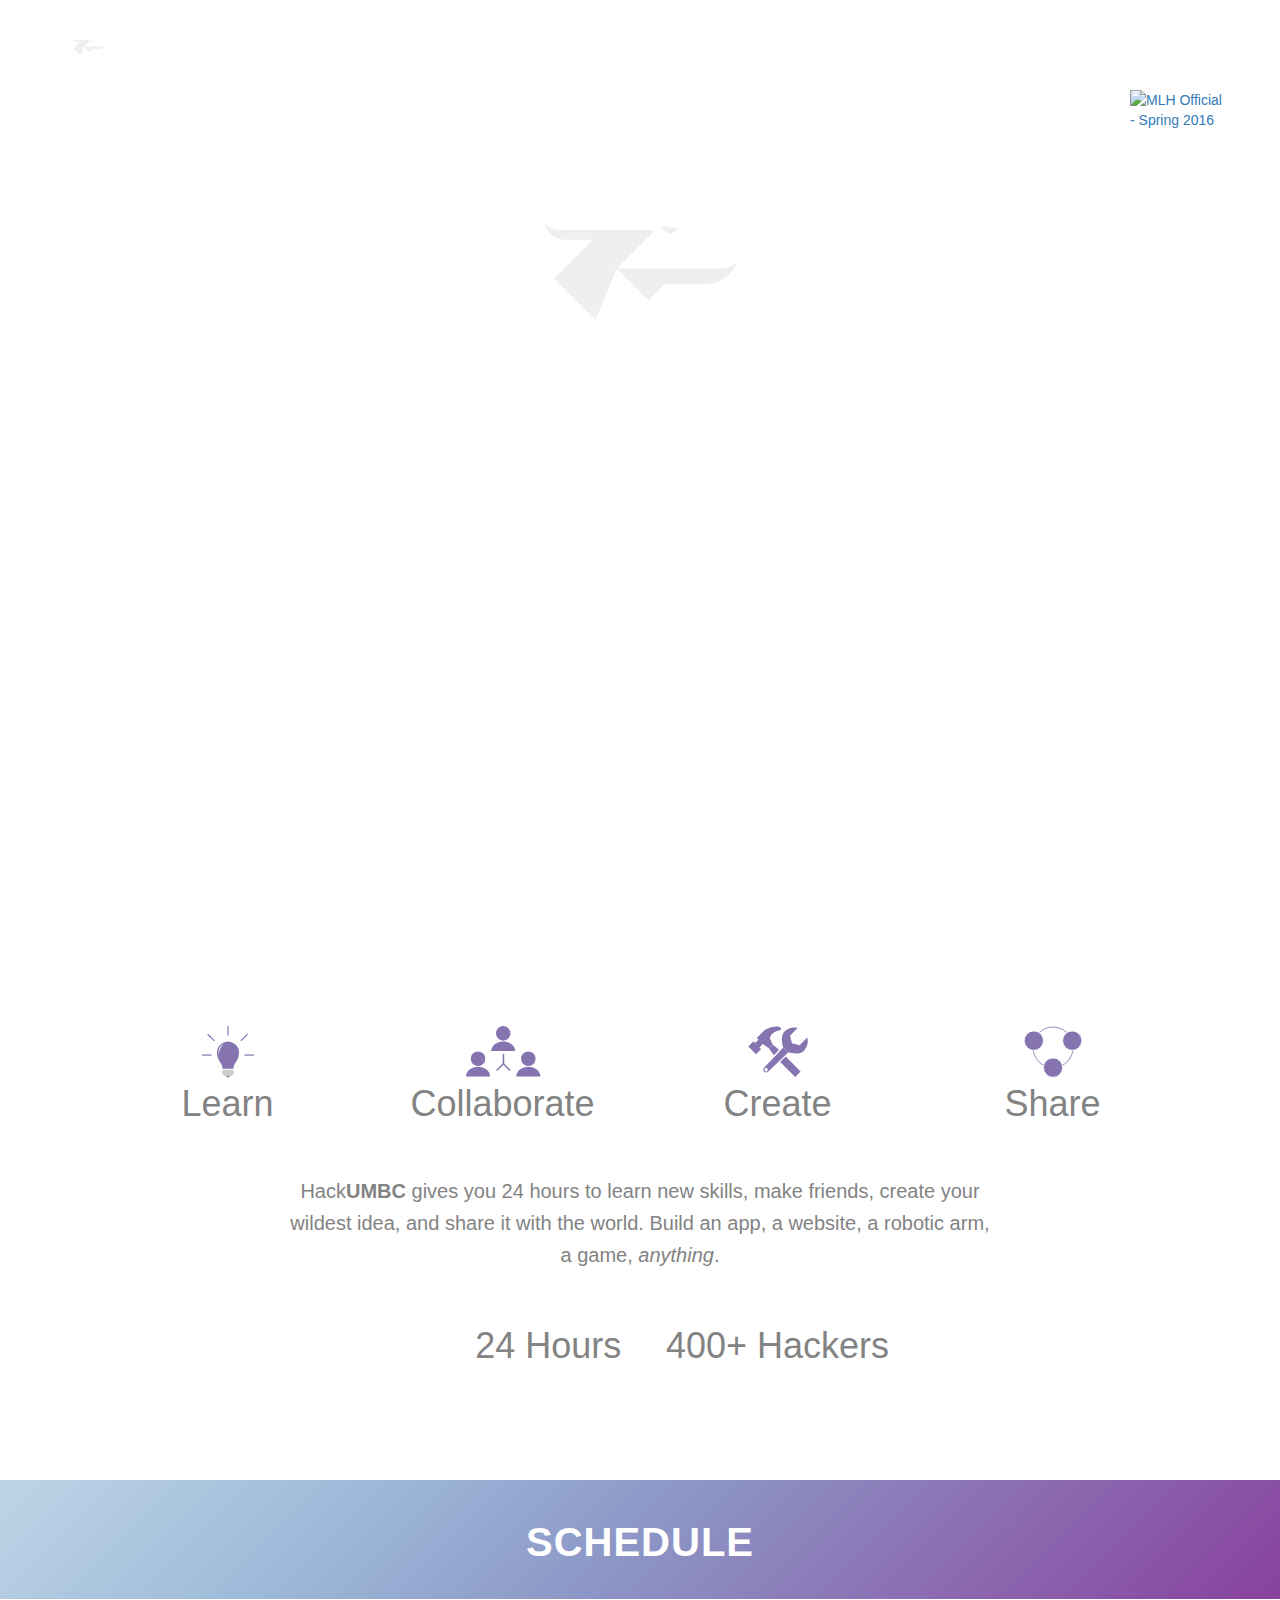
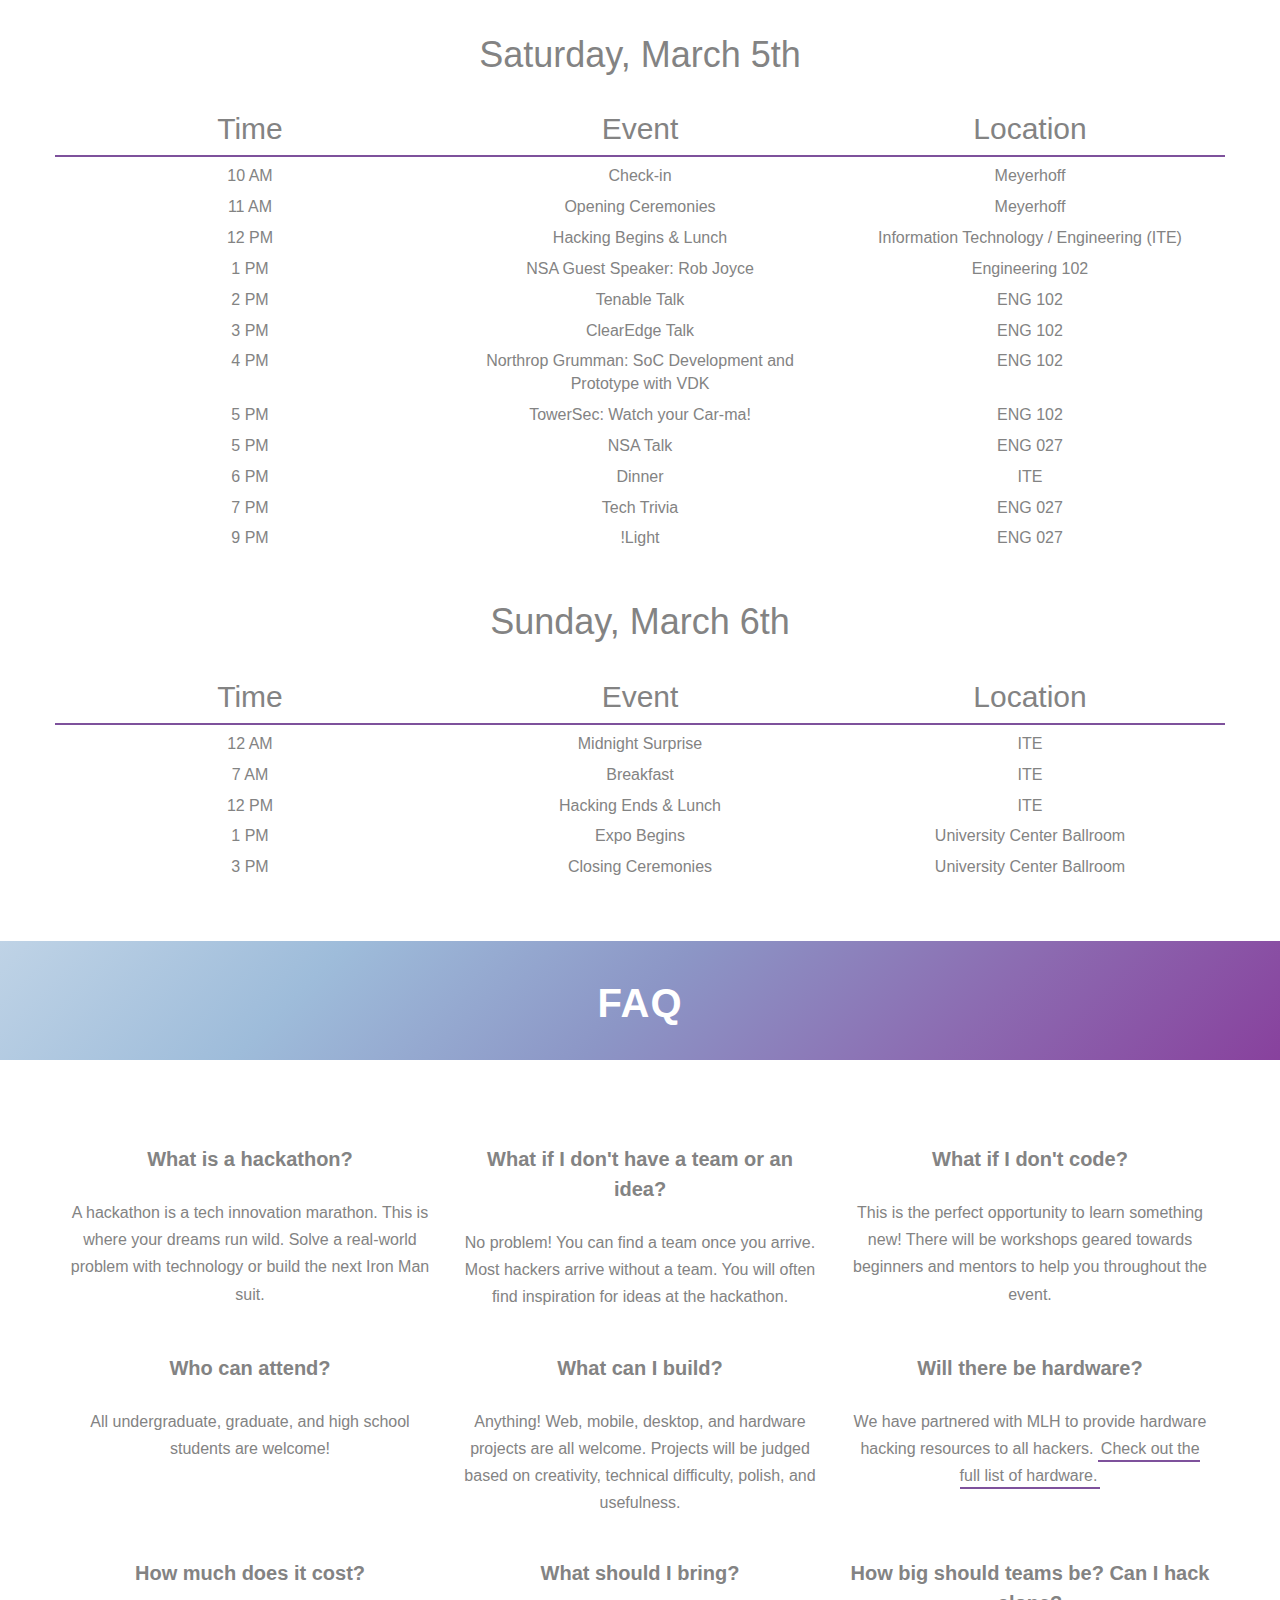
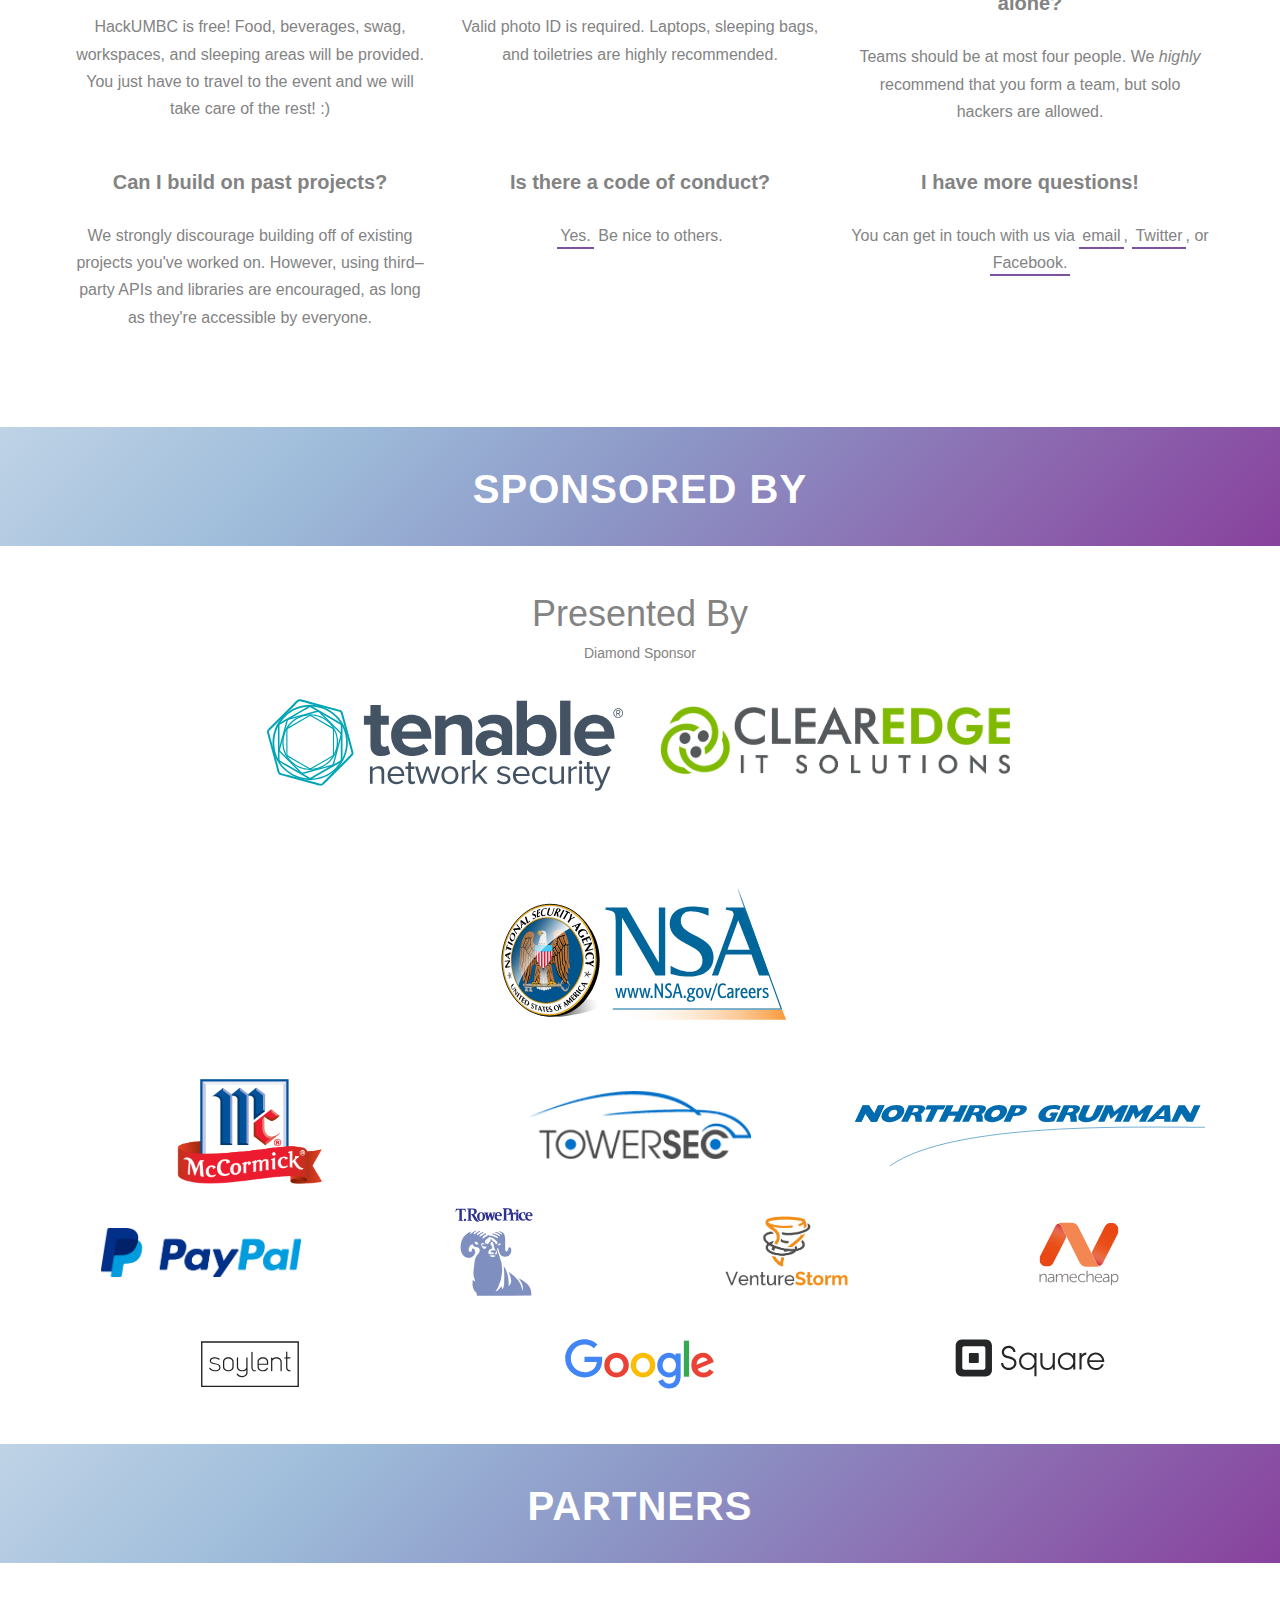
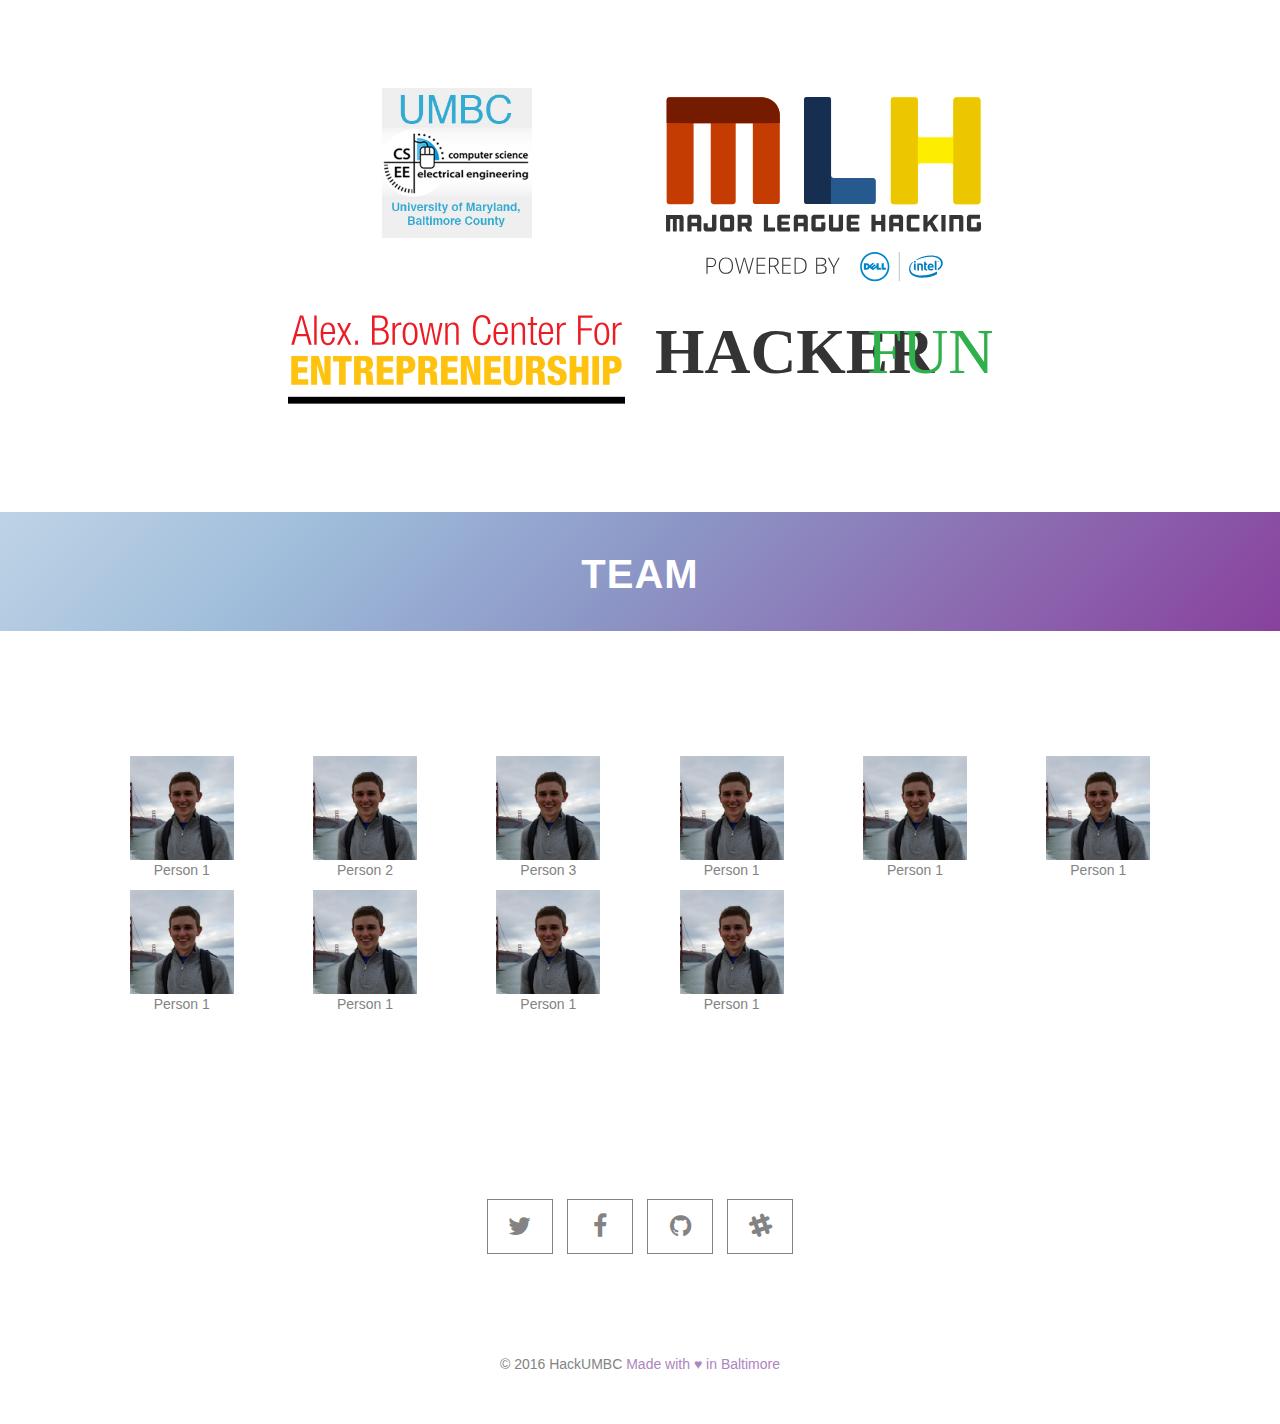
==== index.html @ 8eeff3ec "Added schedule" ====
<!DOCTYPE html>
<html lang="en" itemscope itemtype="http://schema.org/Article">
<head>
    <meta charset="utf-8"/>
    <meta http-equiv="X-UA-Compatible" content="IE=edge"/>
    <meta name="viewport" content="width=device-width, initial-scale=1"/>

    <title>HackUMBC</title>
    <meta name="description" content="HackUMBC gives you 24 hours to learn new skills, make friends, create your wildest idea, and share it with the world.">

    <!-- Schema.org markup for Google+ -->
    <meta itemprop="name" content="HackUMBC Spring 2016">
    <meta itemprop="description" content="HackUMBC gives you 24 hours to learn new skills, make friends, create your wildest idea, and share it with the world.">
    <meta itemprop="image" content="http://hackumbc.org/img/social/fbCoverPhoto.png">

    <!-- Twitter Card data -->
    <meta name="twitter:card" content="summary_large_image">
    <meta name="twitter:site" content="http://hackumbc.org">
    <meta name="twitter:title" content="HackUMBC Spring 2016">
    <meta name="twitter:description" content="HackUMBC gives you 24 hours to learn new skills, make friends, create your wildest idea, and share it with the world.">
    <meta name="twitter:creator" content="@hackumbc">
    <!-- Twitter summary card with large image must be at least 280x150px -->
    <meta name="twitter:image:src" content="http://hackumbc.org/img/social/TwitterCoverPhoto.png">

    <!-- Open Graph data -->
    <meta property="og:title" content="HackUMBC Spring 2016"/>
    <meta property="og:type" content="article"/>
    <meta property="og:url" content="http://hackumbc.org"/>
    <meta property="og:image" content="http://hackumbc.org/img/social/fbCoverPhoto.png"/>
    <meta property="og:description" content="HackUMBC gives you 24 hours to learn new skills, make friends, create your wildest idea, and share it with the world."/>
    <meta property="og:site_name" content="HackUMBC"/>
    
    <meta property="article:author" content="HackUMBC"/>

    <!-- Bootstrap Core CSS -->
    <link href="css/bootstrap.min.css" rel="stylesheet">

    <!-- Set Custom CSS -->
    <script src="js/set-theme.js"></script>
    <link href="css/common.css" rel="stylesheet">

    <!-- Custom Fonts -->
    <link href="font-awesome/css/font-awesome.min.css" rel="stylesheet" type="text/css">
    
    <!-- HTML5 Shim and Respond.js IE8 support of HTML5 elements and media queries -->
    <!-- WARNING: Respond.js doesn't work if you view the page via file:// -->
    <!--[if lt IE 9]>
        <script src="https://oss.maxcdn.com/libs/html5shiv/3.7.0/html5shiv.js"></script>
        <script src="https://oss.maxcdn.com/libs/respond.js/1.4.2/respond.min.js"></script>
    <![endif]-->

    <!-- Favicon -->
    <link rel="shortcut icon" type="image/png" href="/img/favicon.png"/>
</head>
<body id="page-top" data-spy="scroll" data-target=".navbar-fixed-top">

    <!-- Navigation -->
    <nav class="navbar navbar-custom navbar-fixed-top" role="navigation">
        <div class="container">
            <div class="navbar-header">
                <button type="button" class="navbar-toggle" data-toggle="collapse" data-target=".navbar-main-collapse">
                    <i class="fa fa-bars"></i>
                </button>
                <a class="navbar-brand page-scroll" href="#page-top">
                    <div id="nav-brand">
                      <img id="nav-logo" src="img/logo.svg">
                      <span class="light">Hack</span>UMBC
                    </div>
                </a>
            </div>

            <!-- Collect the nav links, forms, and other content for toggling -->
            <div class="collapse navbar-collapse navbar-right navbar-main-collapse">
                <ul class="nav navbar-nav">
                    <!-- Hidden li included to remove active class from about link when scrolled up past about section -->
                    <li class="hidden">
                        <a href="#page-top"></a>
                    </li>
                    <li>
                        <a class="page-scroll" href="#about">About</a>
                    </li>
                    <li>
                        <a class="page-scroll" href="#schedule">Schedule</a>
                    </li>
                    <li>
                        <a class="page-scroll" href="#faq">FAQ</a>
                    </li>
                    <li>
                        <a class="page-scroll" href="#sponsors">Sponsors</a>
                    </li>
                    <li>
                        <a class="page-scroll" href="#team">Team</a>
                    </li>
                    <li>
                        <a href="map.html">Map</a>
                    </li>
                </ul>
            </div>
            <!-- /.navbar-collapse -->
        </div>
        <!-- /.container -->
    </nav>

    <a id="mlh-trust-badge" class="mlh-banner" href="https://mlh.io/seasons/s2016/events?utm_source=s2016&utm_medium=TrustBadge&utm_campaign=s2016" target="_blank">
      <img src="https://s3.amazonaws.com/logged-assets/trust-badge/s2016.png" alt="MLH Official - Spring 2016" style="width:100%;">
    </a>


    <!-- Intro Header -->
    <header class="intro">
        <div id="intro" class="intro-body">
            <div class="container">
                <div id="intro-content" class="row">
                    <div class="col-md-8 col-md-offset-2">
                      <img id="logo" src="img/logo.svg" class="logo-cover">
                      <h1 class="brand-heading">Hack<b>UMBC</b></h1>
                      <p class="intro-text">DREAM BIG. MAKE IT HAPPEN.</p>
                      <p>March 5th - 6th, 2016<br>
                        <a id="address" href="https://goo.gl/KggaaM">1000 Hilltop Circle, Baltimore, MD</a>
                      </p>
                      <div class="inline btn-cover-div">
<!--                    <a href="apply.html" class="btn btn-cover btn-lg">Apply</a>-->
                        <a href="http://helpqhackumbc.cloudapp.net/" class="btn btn-cover btn-lg">HelpQ</a>
                      </div>
<!--
                      <div class="inline btn-cover-div">
                        <a href="mailto:hackumbc@gmail.com?subject=I am interested in being a sponsor!" class="btn btn-cover btn-lg">Sponsor</a>
                    </div>
-->
                  </div>
                </div>
            </div>
        </div>
    </header>

    <!-- About Section -->
    <section id="about" class="container content-section text-center about-content">
      <div class="row inspiration">
        <div class="col-md-3 col-sm-6 col-xs-6">
          <img id="learn">
          <h1>Learn</h1>
        </div>
        <div class="col-md-3 col-sm-6 col-xs-6">
          <img id="collaborate">
          <h1 id="collab-text"></h1>
        </div>
        <div class="col-md-3 col-sm-6 col-xs-6">
          <img id="create">
          <h1>Create</h1>
        </div>
        <div class="col-md-3 col-sm-6 col-xs-6">
          <img id="share">
          <h1>Share</h1>
        </div>
      </div>
      <div class="row">
        <div class="col-lg-8 col-lg-offset-2">
          <p>Hack<b>UMBC</b> gives you 24 hours to learn new skills, make friends, create your wildest idea, and share it with the world. Build an app, a website, a robotic arm, a game, <i>anything</i>.
          </p>
        </div>
      </div>
      <div class="row">
        <!-- omg tons of formatting to make it look right on every screen -->
        <div class="col-lg-2 col-lg-offset-4 col-md-3 col-md-offset-3 col-sm-4 col-sm-offset-2 col-xs-12">
          <h1>24 Hours</h1>
        </div>
        <div class="col-lg-3 col-md-4 col-sm-5 col-xs-12">
          <h1>400+ Hackers</h1>
        </div>
      </div>
    </section>
  
    <!-- Schedule Secion -->
    <div id="schedule" class="banner-padding">
      <section id="schedule-background" class="banner text-center">
        <div class="container">
          <div class="row">
            <div class="col-xs-12">
                <h2 class="banner-text">Schedule</h2>
            </div>
          </div>
        </div>
      </section>
    </div>
    <section id="schedule-info" class="text-center">
      <div class="container">
        <div class="row">
          <div class="col-xs-12 schedule-saturday"><h1>Saturday, March 5th</h1></div>
        </div>
        <div class="row schedule-line">
          <div class="col-xs-4"><h1>Time</h1></div>
          <div class="col-xs-4"><h1>Event</h1></div>
          <div class="col-xs-4"><h1 id="location-text"></h1></div>
        </div>
        <div class="row">
          <div class="col-xs-4">10 AM</div>
          <div class="col-xs-4">Check-in</div>
          <div class="col-xs-4"><a href="https://goo.gl/fnnxG0" target="_blank">Meyerhoff</a></div>
        </div>
        <div class="row">
          <div class="col-xs-4">11 AM</div>
          <div class="col-xs-4">Opening Ceremonies</div>
          <div class="col-xs-4"><a href="https://goo.gl/fnnxG0" target="_blank">Meyerhoff</a></div>
        </div>
        <div class="row">
          <div class="col-xs-4">12 PM</div>
          <div class="col-xs-4">Hacking Begins &amp; Lunch</div>
          <div class="col-xs-4"><a href="https://goo.gl/4mdiFa" target="_blank">Information Technology / Engineering (ITE)</a></div>
        </div>
        <div class="row">
          <div class="col-xs-4">1 PM</div>
          <div class="col-xs-4">NSA Guest Speaker: Rob Joyce</div>
          <div class="col-xs-4"><a href="https://goo.gl/a85UAM" target="_blank">Engineering 102</a></div>
        </div>
        <div class="row">
          <div class="col-xs-4">2 PM</div>
          <div class="col-xs-4">Tenable Talk</div>
          <div class="col-xs-4"><a href="https://goo.gl/a85UAM" target="_blank">ENG 102</a></div>
        </div>
        <div class="row">
          <div class="col-xs-4">3 PM</div>
          <div class="col-xs-4">ClearEdge Talk</div>
          <div class="col-xs-4"><a href="https://goo.gl/a85UAM" target="_blank">ENG 102</a></div>
        </div>
        <div class="row">
          <div class="col-xs-4">4 PM</div>
          <div class="col-xs-4">Northrop Grumman: SoC Development and Prototype with VDK</div>
          <div class="col-xs-4"><a href="https://goo.gl/a85UAM" target="_blank">ENG 102</a></div>
        </div>
        <div class="row">
          <div class="col-xs-4">5 PM</div>
          <div class="col-xs-4">TowerSec: Watch your Car-ma!</div>
          <div class="col-xs-4"><a href="https://goo.gl/a85UAM" target="_blank">ENG 102</a></div>
        </div>
        <div class="row">
          <div class="col-xs-4">5 PM</div>
          <div class="col-xs-4">NSA Talk</div>
          <div class="col-xs-4"><a href="https://goo.gl/a85UAM" target="_blank">ENG 027</a></div>
        </div>
        <div class="row">
          <div class="col-xs-4">6 PM</div>
          <div class="col-xs-4">Dinner</div>
          <div class="col-xs-4"><a href="https://goo.gl/4mdiFa" target="_blank">ITE</a></div>
        </div>
        <div class="row">
          <div class="col-xs-4">7 PM</div>
          <div class="col-xs-4">Tech Trivia</div>
          <div class="col-xs-4"><a href="https://goo.gl/a85UAM" target="_blank">ENG 027</a></div>
        </div>
        <div class="row">
          <div class="col-xs-4">9 PM</div>
          <div class="col-xs-4">!Light</div>
          <div class="col-xs-4"><a href="https://goo.gl/a85UAM" target="_blank">ENG 027</a></div>
        </div>
        <div class="row schedule-sunday">
          <div class="col-xs-12"><h1>Sunday, March 6th</h1></div>
        </div>
        <div class="row schedule-line">
          <div class="col-xs-4"><h1>Time</h1></div>
          <div class="col-xs-4"><h1>Event</h1></div>
          <div class="col-xs-4"><h1 id="location-text"></h1></div>
        </div>
        <div class="row">
          <div class="col-xs-4">12 AM</div>
          <div class="col-xs-4">Midnight Surprise</div>
          <div class="col-xs-4"><a href="https://goo.gl/4mdiFa" target="_blank">ITE</a></div>
        </div>
        <div class="row">
          <div class="col-xs-4">7 AM</div>
          <div class="col-xs-4">Breakfast</div>
          <div class="col-xs-4"><a href="https://goo.gl/4mdiFa" target="_blank">ITE</a></div>
        </div>
        <div class="row">
          <div class="col-xs-4">12 PM</div>
          <div class="col-xs-4">Hacking Ends &amp; Lunch</div>
          <div class="col-xs-4"><a href="https://goo.gl/4mdiFa" target="_blank">ITE</a></div>
        </div>
        <div class="row">
          <div class="col-xs-4">1 PM</div>
          <div class="col-xs-4">Expo Begins</div>
          <div class="col-xs-4"><a href="https://goo.gl/Ivg8L7" target="_blank">University Center Ballroom</a></div>
        </div>
        <div class="row">
          <div class="col-xs-4">3 PM</div>
          <div class="col-xs-4">Closing Ceremonies</div>
          <div class="col-xs-4"><a href="https://goo.gl/Ivg8L7" target="_blank">University Center Ballroom</a></div>
        </div>
      </div>
    </section>

    <!-- FAQ Section -->
    <div id="faq" class="banner-padding">
      <section id="faq-background" class="banner text-center">
        <div class="container">
          <div class="row">
            <div class="col-xs-12">
                <h2 class="banner-text">FAQ</h2>
            </div>
          </div>
        </div>
      </section>
    </div>
    <section class="faq-content text-center">
      <div class="container">
        <div class="row">
          <div class="card col-sm-4">
            <div class="card-title">What is a hackathon?</div>
            <div class="card-body">A hackathon is a tech innovation marathon. This is where your dreams run wild. Solve a real-world problem with technology or build the next Iron Man suit.</div>
          </div>
          <div class="card col-sm-4">
            <div class="card-title">What if I don't have a team or an idea?</div>
            <div class="card-body">No problem! You can find a team once you arrive. Most hackers arrive without a team. You will often find inspiration for ideas at the hackathon.</div>
          </div>
          <div class="card col-sm-4">
            <div class="card-title">What if I don't code?</div>
            <div class="card-body">This is the perfect opportunity to learn something new! There will be workshops geared towards beginners and mentors to help you throughout the event.</div>
          </div>
        </div>
        <div class="row">
          <div class="card col-sm-4">
            <div class="card-title">Who can attend?</div>
            <div class="card-body">All undergraduate, graduate, and high school students are welcome!</div>
          </div>
          <div class="card col-sm-4">
            <div class="card-title">What can I build?</div>
            <div class="card-body">Anything! Web, mobile, desktop, and hardware projects are all welcome. Projects will be judged based on creativity, technical difficulty, polish, and usefulness.</div>
          </div>
          <div class="card col-sm-4">
            <div class="card-title">Will there be hardware?</div>
            <div class="card-body">We have partnered with MLH to provide hardware hacking resources to all hackers. <a href="https://mlh.io/hardware-lab">Check out the full list of hardware.</a></div>
          </div>
        </div>
        <div class="row">
          <div class="card col-sm-4">
            <div class="card-title">How much does it cost?</div>
            <div class="card-body">HackUMBC is free! Food, beverages, swag, workspaces, and sleeping areas will be provided. You just have to travel to the event and we will take care of the rest! :)</div>
          </div>
          <div class="card col-sm-4">
            <div class="card-title">What should I bring?</div>
            <div class="card-body">Valid photo ID is required. Laptops, sleeping bags, and toiletries are highly recommended.</div>
          </div>
  <!--
          <div class="card col-sm-6 col-md-4 col-lg-3">
            <div class="card-title">Will there be prizes?</div>
            <div class="card-body">Only one way to find out ;) But is that really why you want to attend?</div>
          </div>
  -->
          <div class="card col-sm-4">
            <div class="card-title">How big should teams be? Can I hack alone?</div>
            <div class="card-body">Teams should be at most four people. We <i>highly</i> recommend that you form a team, but solo hackers are allowed.</div>
          </div>
        </div>
        <div class="row">
          <div class="card col-sm-4">
            <div class="card-title">Can I build on past projects?</div>
            <div class="card-body">We strongly discourage building off of existing projects you've worked on. However, using third–party APIs and libraries are encouraged, as long as they're accessible by everyone.</div>
          </div>
          <div class="card col-sm-4">
            <div class="card-title">Is there a code of conduct?</div>
            <div class="card-body"><a href="http://static.mlh.io/docs/mlh-code-of-conduct.pdf">Yes.</a> Be nice to others.</div>
          </div>
          <div class="card col-sm-4">
            <div class="card-title">I have more questions!</div>
            <div class="card-body">You can get in touch with us via <a href="mailto:hackumbc@gmail.com?subject=I have a question!">email</a>, <a href="https://twitter.com/hackumbc" target="_blank">Twitter</a>, or <a href="https://www.facebook.com/hackumbc" target="_blank">Facebook.</a></div>
          </div>
        </div>
      </div>
    </section>

    <!-- Sponsors Section -->
    <div id="sponsors" class="banner-padding">
      <section id="sponsors-background" class="banner text-center">
        <div class="container">
          <div class="row">
            <div class="col-xs-12">
                <h2 class="banner-text">Sponsored By</h2>
            </div>
          </div>
        </div>
      </section>
    </div>
    <section id="sponsor-logos" class="container text-center">
      <div class="row">
        <div class="col-xs-12">
          <h1>Presented By</h1>
        </div>
      </div>
      <div class="row">
        <div class="col-xs-12">
          Diamond Sponsor
        </div>
      </div>
      <div class="row">
        <div class="col-xs-12">
<!--          <h1>Gold Sponsors</h1>-->
        </div>
      </div>
      <div class="row">
        <div class="col-sm-5 col-sm-offset-1 col-md-4 col-md-offset-2">
          <a href="https://www.tenable.com/"><img src="img/sponsor/tenable.svg" class="sponsor-tenable"></a>
        </div>
        <div class="col-sm-4">
          <a href="http://www.clearedgeit.com/"><img src="img/sponsor/clearedge.png" class="sponsor-clearedge"></a>
        </div>
      </div>
      <div class="row">
        <div class="col-sm-4 col-sm-offset-3 col-md-offset-4">
          <a href="https://www.nsa.gov/"><img src="img/sponsor/nsa.svg" class="sponsor-nsa"></a>
        </div>
      </div>
      <div class="row">
        <div class="col-xs-12">
<!--          <h1>Silver Sponsors</h1>-->
        </div>
      </div>
      <div class="row">
        <div class="col-sm-4">
          <a href="http://mccormick.com"><img src="img/sponsor/mccormick.png" class="sponsor-mccormick"></a>
        </div>
        <div class="col-sm-4">
          <a href="http://www.tower-sec.com"><img src="img/sponsor/towersec.png" class="sponsor-towersec"></a>
        </div>
        <div class="col-sm-4">
          <a href="http://www.northropgrumman.com"><img src="img/sponsor/northropgrumman.svg" class="sponsor-ng"></a>
        </div>
      </div>
      <div class="row bronze-sponsors">
<!--
        <div class="col-xs-12">
          <h1>Bronze Sponsors</h1>
        </div>
      </div>
      <div class="row">
-->
        <div class="col-xs-6 col-sm-3">
          <a href="https://www.paypal.com"><img src="img/sponsor/paypal.png" class="sponsor-paypal"></a>
        </div>
        <div class="col-xs-6 col-sm-3">
          <a href="http://www.troweprice.com/"><img src="img/sponsor/troweprice.svg" class="sponsor-troweprice"></a>
        </div>
        <div class="col-xs-6 col-sm-3">
          <a href="http://www.venturestorm.com/"><img src="img/sponsor/venture-storm.png" class="sponsor-venture-storm"></a>
        </div>
        <div class="col-xs-6 col-sm-3">
          <a href="https://www.namecheap.com/"><img src="img/sponsor/namecheap.svg" class="sponsor-nc"></a>
        </div>
      </div>
      <div class="row sponsors-last-row">
        <div class="col-xs-6 col-sm-4">
          <a href="https://www.soylent.com/"><img src="img/sponsor/soylent-black.svg" id="soylent" class="sponsor-soylent"></a>
        </div>
        <div class="col-xs-6 col-sm-4">
          <a href="https://www.google.com/"><img src="img/sponsor/google.svg" class="sponsor-google"></a>
        </div>
        <div class="col-xs-12 col-sm-4">
          <a href="https://www.square.com/"><img src="img/sponsor/square-black.svg" id="square" class="sponsor-square"></a>
        </div>
      </div>
    </section>
  
    <!-- Partners Section -->
    <div id="partners" class="banner-padding">
      <section id="partners-background" class="banner text-center">
        <div class="container">
          <div class="row">
            <div class="col-xs-12">
                <h2 class="banner-text">Partners</h2>
            </div>
          </div>
        </div>
      </section>
    </div>
    <section id="partner-logos" class="container content-section text-center">
      <div class="row">
        <div class="col-sm-4 col-sm-offset-2">
          <a href="https://mlh.io/seasons/s2016/events" target="_blank">
            <img src="img/partner/csee.jpg" class="partner-csee">
          </a>
        </div>
        <div class="col-xs-8 col-xs-offset-2 col-sm-4 col-sm-offset-0">
          <a href="https://mlh.io/seasons/s2016/events" target="_blank">
            <img src="img/partner/mlh-logo.svg" id="mlh-logo">
          </a>
        </div>
      </div>
      <div class="row">
        <div class="col-sm-4 col-sm-offset-2">
          <a href="http://entrepreneurship.umbc.edu/" target="_blank"><img src="img/partner/alexbrown.svg" class="partner-wide"></a>
        </div>
        <div class="col-xs-8 col-xs-offset-2 col-sm-4 col-sm-offset-0">
          <a href="http://hacker.fund/" target="_blank"><img src="img/partner/hackerfund.svg" class="partner-wide"></a>
        </div>
      </div>
    </section>

    <!-- Team Section -->
    <div id="team" class="banner-padding">
      <section id="team-background" class="banner text-center">
        <div class="container">
          <div class="row">
            <div class="col-xs-12">
                <h2 class="banner-text">Team</h2>
            </div>
          </div>
        </div>
      </section>
    </div>
    <section class="container content-section text-center">
      <div class="row">
        <div class="col-xs-4 col-sm-3 col-md-2 person-wrapper">
          <div class="person">
            <img src="img/team/michael-crop.jpg">
          </div>
          Person 1
        </div>
        <div class="col-xs-4 col-sm-3 col-md-2 person-wrapper">
          <div class="person">
            <img src="img/team/michael-crop.jpg">
          </div>
          Person 2
        </div>
        <div class="col-xs-4 col-sm-3 col-md-2 person-wrapper">
          <div class="person">
            <img src="img/team/michael-crop.jpg">
          </div>
          Person 3
        </div>
        <div class="col-xs-4 col-sm-3 col-md-2 person-wrapper">
          <div class="person">
            <img src="img/team/michael-crop.jpg">
          </div>
          Person 1
        </div>
        <div class="col-xs-4 col-sm-3 col-md-2 person-wrapper">
          <div class="person">
            <img src="img/team/michael-crop.jpg">
          </div>
          Person 1
        </div>
        <div class="col-xs-4 col-sm-3 col-md-2 person-wrapper">
          <div class="person">
            <img src="img/team/michael-crop.jpg">
          </div>
          Person 1
        </div>
        <div class="col-xs-4 col-sm-3 col-md-2 person-wrapper">
          <div class="person">
            <img src="img/team/michael-crop.jpg">
          </div>
          Person 1
        </div>
        <div class="col-xs-4 col-sm-3 col-md-2 person-wrapper">
          <div class="person">
            <img src="img/team/michael-crop.jpg">
          </div>
          Person 1
        </div>
        <div class="col-xs-4 col-sm-3 col-md-2 person-wrapper">
          <div class="person">
            <img src="img/team/michael-crop.jpg">
          </div>
          Person 1
        </div>
        <div class="col-xs-4 col-sm-3 col-md-2 person-wrapper">
          <div class="person">
            <img src="img/team/michael-crop.jpg">
          </div>
          Person 1
        </div>
      </div>
    </section>
  
    <!-- Social Media -->
    <section class="container content-section text-center">
        <div class="row">
          <a href="https://twitter.com/hackumbc" class="btn btn-default btn-lg social"><i class="fa fa-twitter fa-fw"></i></a>
          <a href="https://facebook.com/hackumbc" class="btn btn-default btn-lg social"><i class="fa fa-facebook fa-fw"></i></a>
          <a href="https://github.com/umbchackers" class="btn btn-default btn-lg social"><i class="fa fa-github fa-fw"></i></a>
          <a href="https://hackumbcs16.slack.com" class="btn btn-default btn-lg social"><i class="fa fa-slack fa-fw"></i></a>
        </div>
    </section>

    <!-- Footer -->
    <footer>
        <div class="container text-center elevator">
          &copy; 2016 HackUMBC
          <a href="http://madewithloveinbaltimore.org" style="color:#AE85BD">Made with &hearts; in Baltimore</a>
        </div>
    </footer>

    <!-- jQuery -->
    <script src="js/jquery-1.11.3.min.js"></script>

    <!-- Bootstrap Core JavaScript -->
    <script src="js/bootstrap.min.js"></script>

    <!-- Plugin JavaScript -->
    <script src="js/jquery.easing.min.js"></script>

    <!-- Custom Theme JavaScript -->
    <script src="js/responsive.js"></script>
    <script src="https://cdnjs.cloudflare.com/ajax/libs/trianglify/0.4.0/trianglify.min.js"></script>
    <script src="js/theme-colors.js"></script>
    <script src="js/elevator.min.js"></script>
    <script src="js/elevate.js"></script>
  
</body>
</html>
---- css/common.css ----
.mlh-banner {
  position: absolute;
  top: 56px;
  right: 20px;
  max-width: 100px;
  width: 10%;
  min-width: 60px;
  display: block;
}

.inspiration {
  margin-bottom: 1.5em;
}

.inspiration img {
  margin-bottom: -1em;
  width: 6em;
}

.inspiration div {
  margin-bottom: 1.5em;
}

#collab-text:before {
  content: "Collaborate";
}
#location-text:before {
  content: "Location";
}

@media only screen and (max-width:550px) {
  #collab-text:before {
    content: "Collab.";
  }
  #location-text:before {
    content: "Loc.";
  }
}

#schedule-info {
  font-size: 16px;
  margin-top: 1em;
  padding: 0 15px;
}
#schedule-info .row {
/*  border-bottom: 1px solid #464646;*/
  margin-bottom: 0.5em;
}
.schedule-line {
  border-bottom: 2px solid #7E519C;
  margin-bottom: 1em;
}
.schedule-line h1 {
  font-size: 30px;
}
.schedule-saturday {
  padding-left: 0px;
  padding-right: 0px;
}
.schedule-sunday {
  margin-top: 2em;
}

.person-wrapper {
/*  border: 1px solid #fff;*/
  margin:0 auto;
  padding: 0 0 10px 0;
}

.person { 
  width: 104px;
  height: 104px;
  margin: 0 auto;
  
}

.person img {
  object-fit: cover;
  width: 100%;
  height: auto;
  margin-left: 0;
}

#sponsor-logos {
  margin-top: 2em;
}
.sponsor-tenable {
  width: 300px;
  height: auto;
}
.sponsor-clearedge {
  width: 300px;
}
.sponsor-nsa {
  width: 300px;
  height: 200px;
}
.sponsor-mccormick {
  width: 150px;
}
.sponsor-towersec {
  width: 250px;
  padding: 1em;
}
.sponsor-ng {
  margin-top: 2em;
  width: 350px;
  max-width: 100%;
  height: auto;
}
.bronze-sponsors {
  margin-top: 2em;
}
.sponsor-paypal {
  width: 200px;
  margin-top: 1em;
}
.sponsor-troweprice {
  width: 90px;
  margin-top: -0.5em;
}
.sponsor-venture-storm {
  width:125px;
  margin:10px 0px;
}
.sponsor-nc {
  width: 80px;
  margin-top: 1em;
}
.sponsor-soylent {
  width: 100px;
}
.sponsors-last-row {
  margin-top: 0em;
}
.sponsor-google {
  width: 150px;
}
.sponsor-square {
  width: 150px;
  margin-top: 1em;
}
.partner-csee {
  width: 150px;
  margin-bottom: 2em;
}
.partner-wide {
  margin-top: 2em;
  max-width: 100%;
  height: auto;
  width: auto\9; /* ie8 */
}

/* Small Screen size (sm in bootstrap) */
@media(min-width:768px) {
  .mlh-banner {
    top: 90px;
    right: 50px;
    width: 8%;
    -webkit-transition: top .5s ease-in-out;
    -moz-transition: top .5s ease-in-out;
    transition: top .5s ease-in-out;
  }
  .sponsor-tenable {
    width: auto;
  }
  .sponsor-clearedge {
    margin-top: 2.2em;
  }
  .sponsor-ng {
    max-width: 110%;
  }
  .sponsor-paypal {
    padding: 0em 1em;
  }
  .sponsor-venture-storm {
    margin: 0px;
  }
  .sponsor-nc {
    margin-top: 0em;
  }
  .sponsors-last-row {
    margin-top: 3em;
  }
  .sponsor-square {
    margin-top: 0em;
  }
}

/* Medium Screen size (md in bootstrap) */
@media(min-width:992px) {
  .sponsor-clearedge {
    margin-top: 2.5em;
  }
  .sponsor-ng {
    max-width: 100%;
  }
  .sponsor-paypal {
    padding: 0em;
  }
}

/* Large Screen size (lg in bootstrap) */
@media(min-width:1200px) {
  .sponsor-clearedge {
    margin-top: 3em;
    width: 350px;
  }
  .sponsor-nsa {
    height: auto;
  }
}
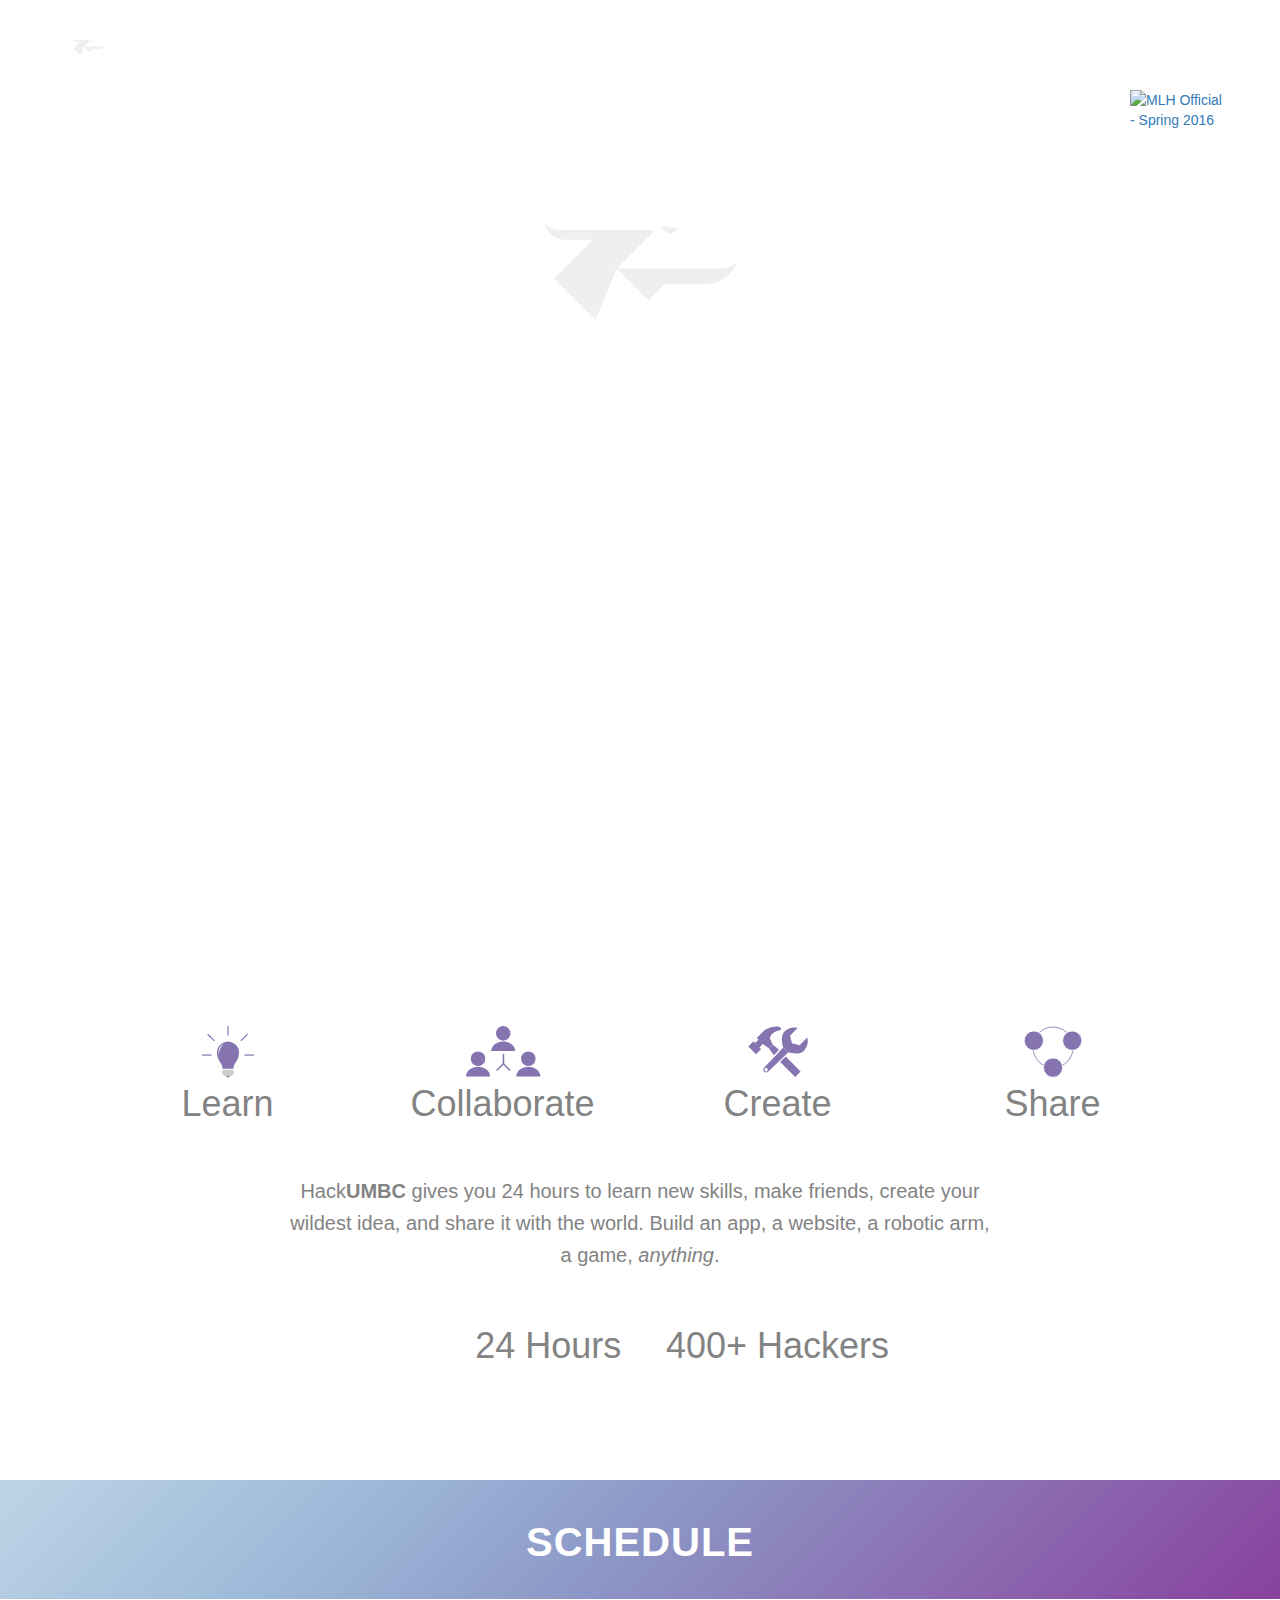
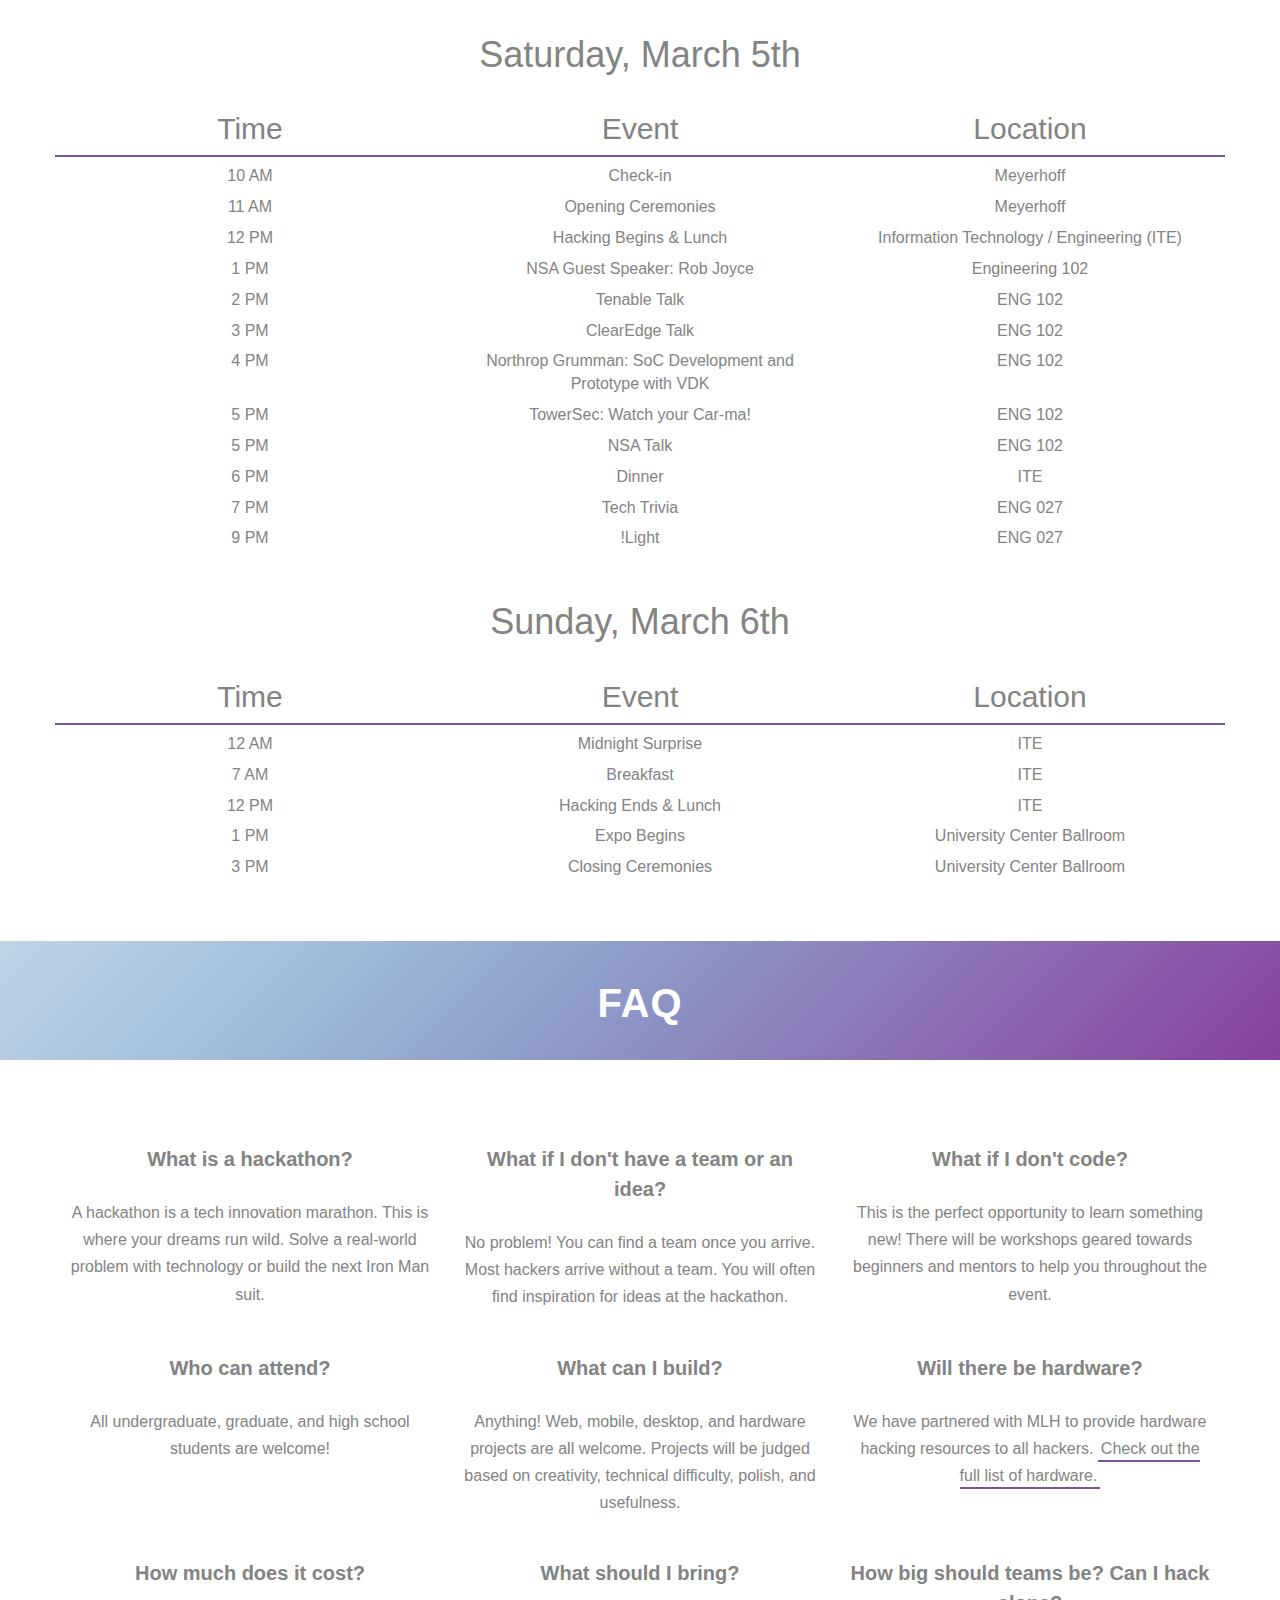
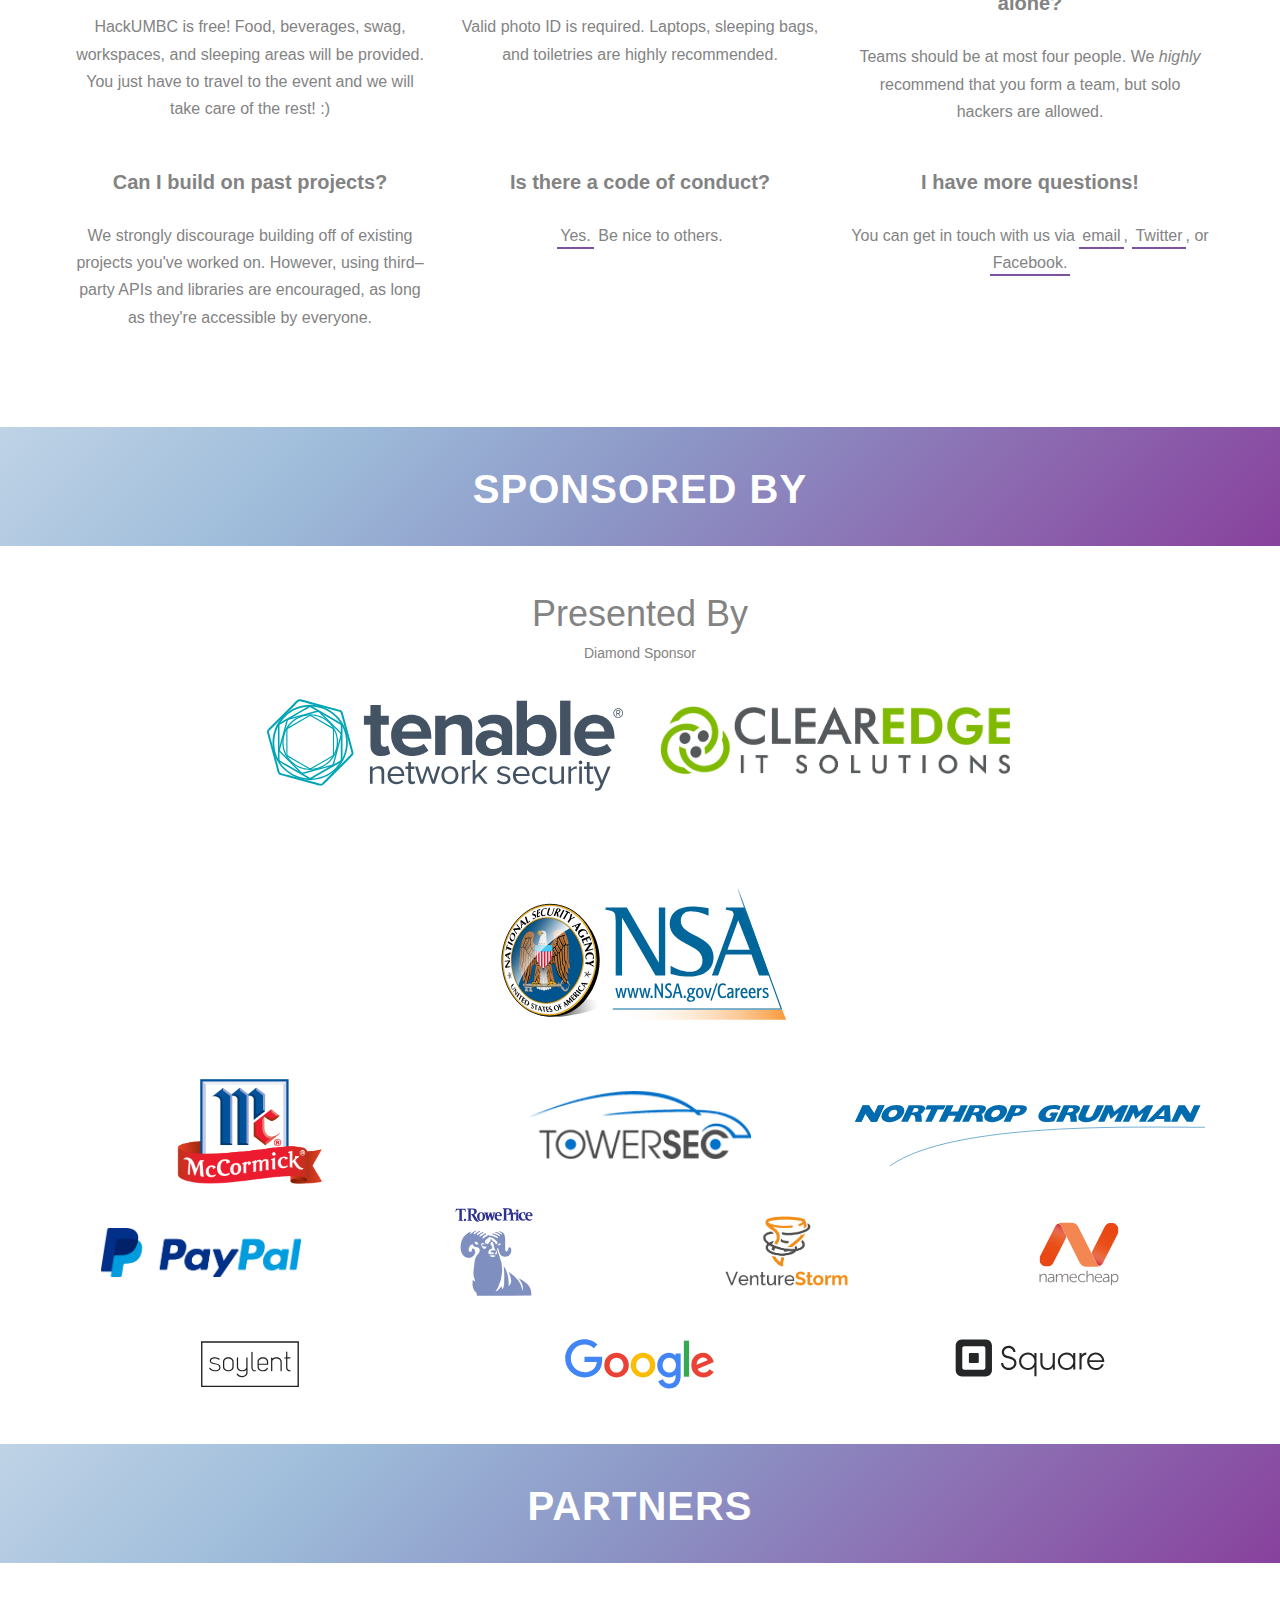
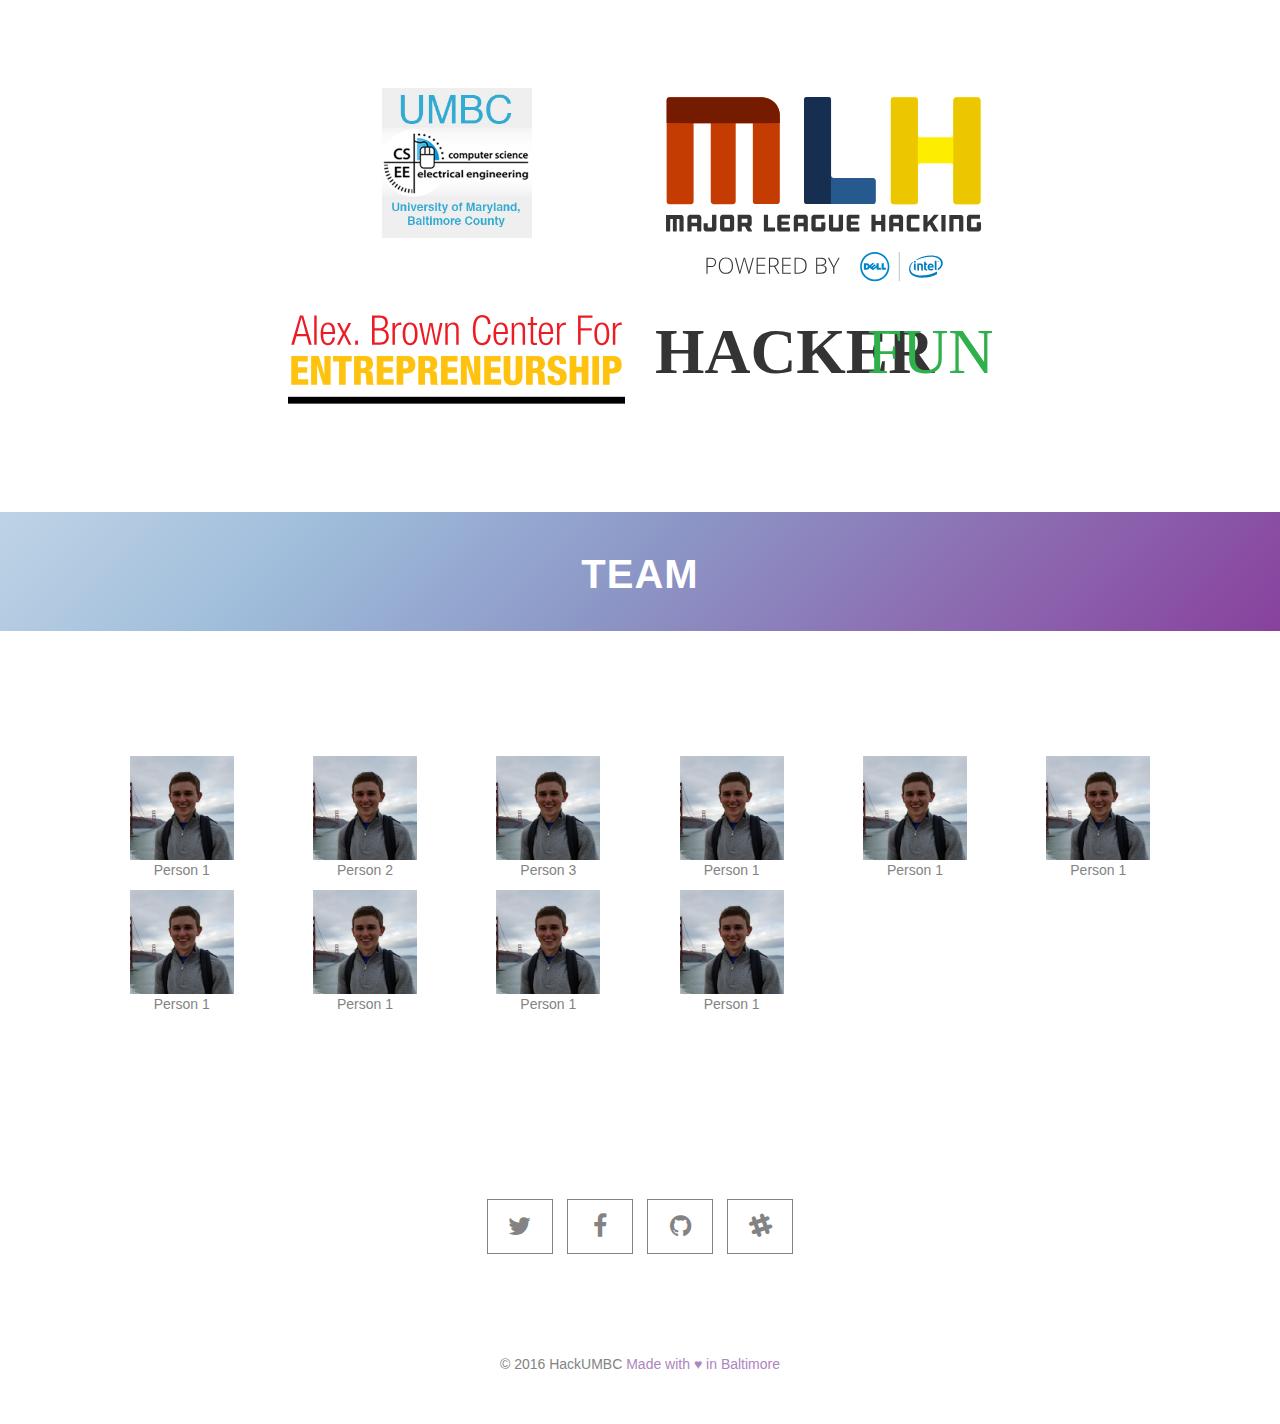
==== commit d0f77fc3: "final testing fix for hackerfund" ====
--- a/index.html
+++ b/index.html
@@ -51,6 +51,7 @@
 
     <!-- Favicon -->
     <link rel="shortcut icon" type="image/png" href="/img/favicon.png"/>
+    <link href='https://fonts.googleapis.com/css?family=Oswald:700,400' rel='stylesheet' type='text/css'>
 </head>
 <body id="page-top" data-spy="scroll" data-target=".navbar-fixed-top">
 
@@ -235,7 +236,7 @@
         <div class="row">
           <div class="col-xs-4">5 PM</div>
           <div class="col-xs-4">NSA Talk</div>
-          <div class="col-xs-4"><a href="https://goo.gl/a85UAM" target="_blank">ENG 027</a></div>
+          <div class="col-xs-4"><a href="https://goo.gl/a85UAM" target="_blank">ENG 102</a></div>
         </div>
         <div class="row">
           <div class="col-xs-4">6 PM</div>
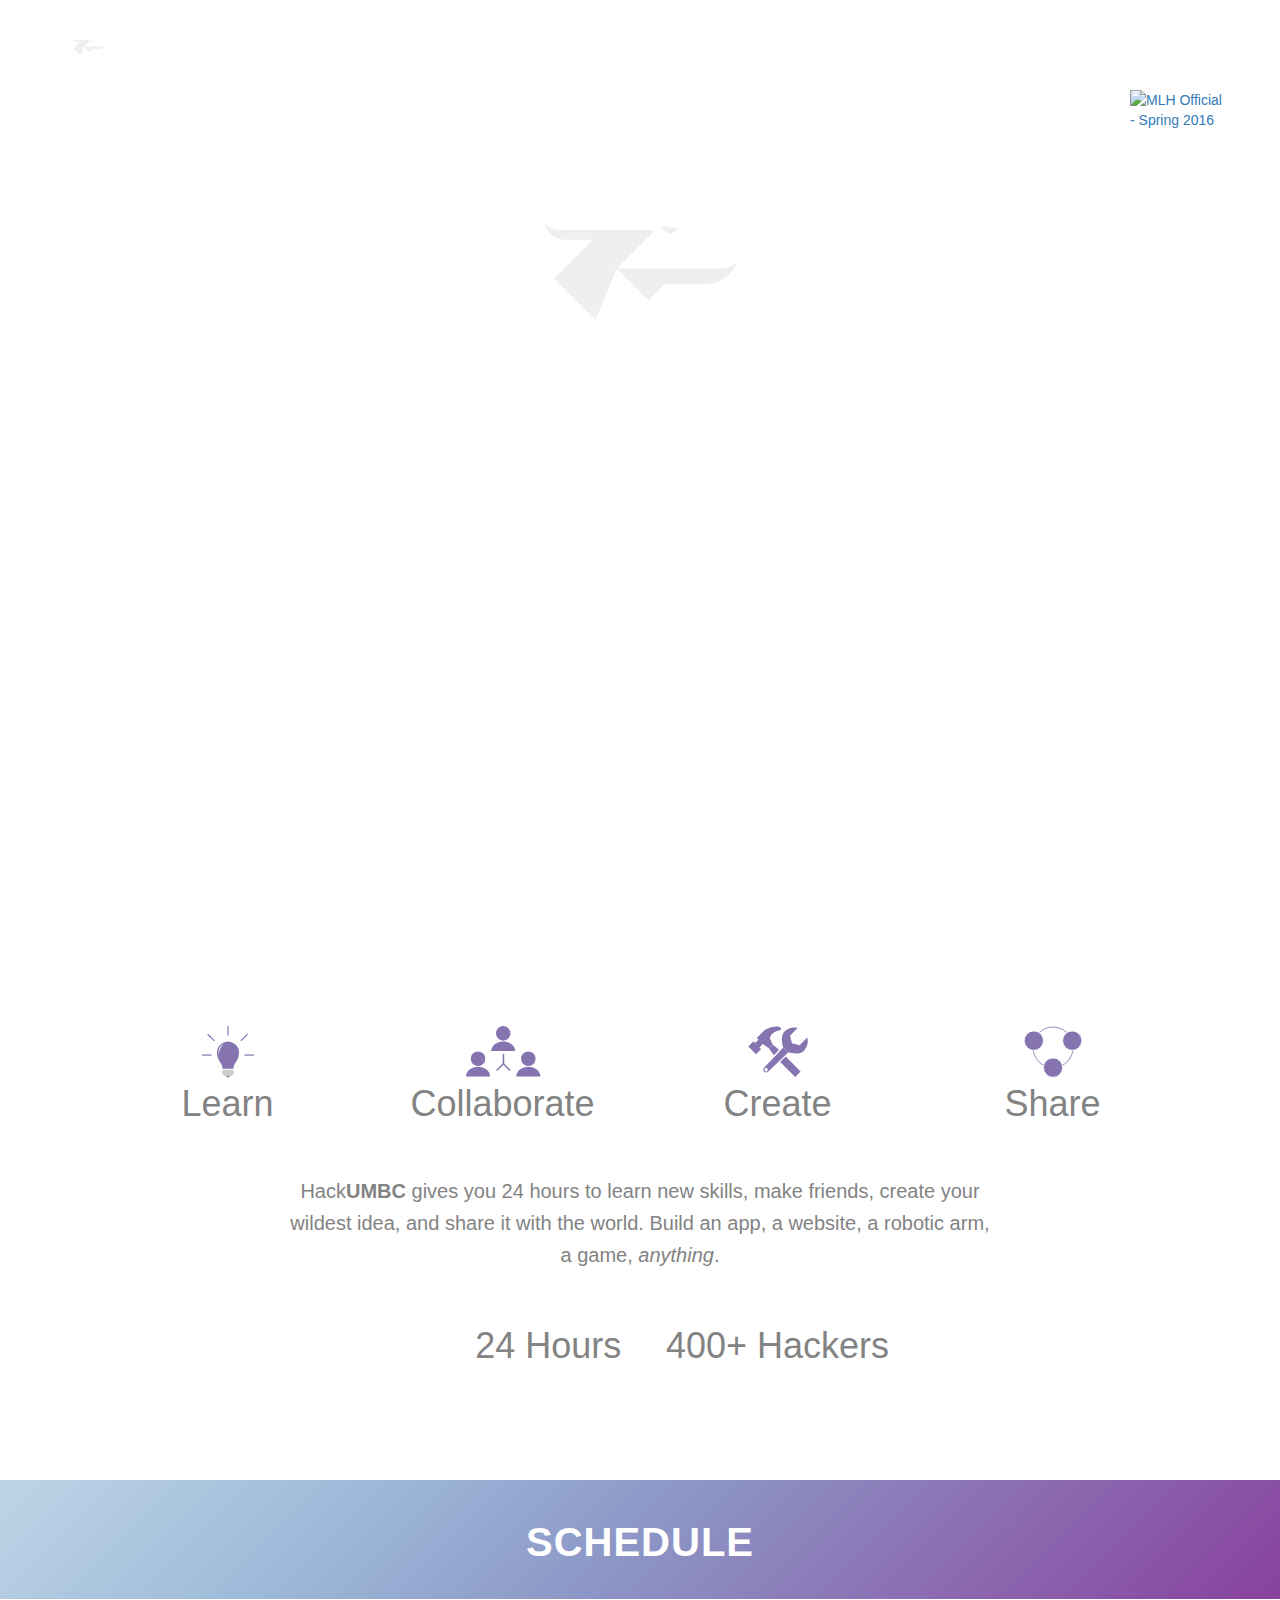
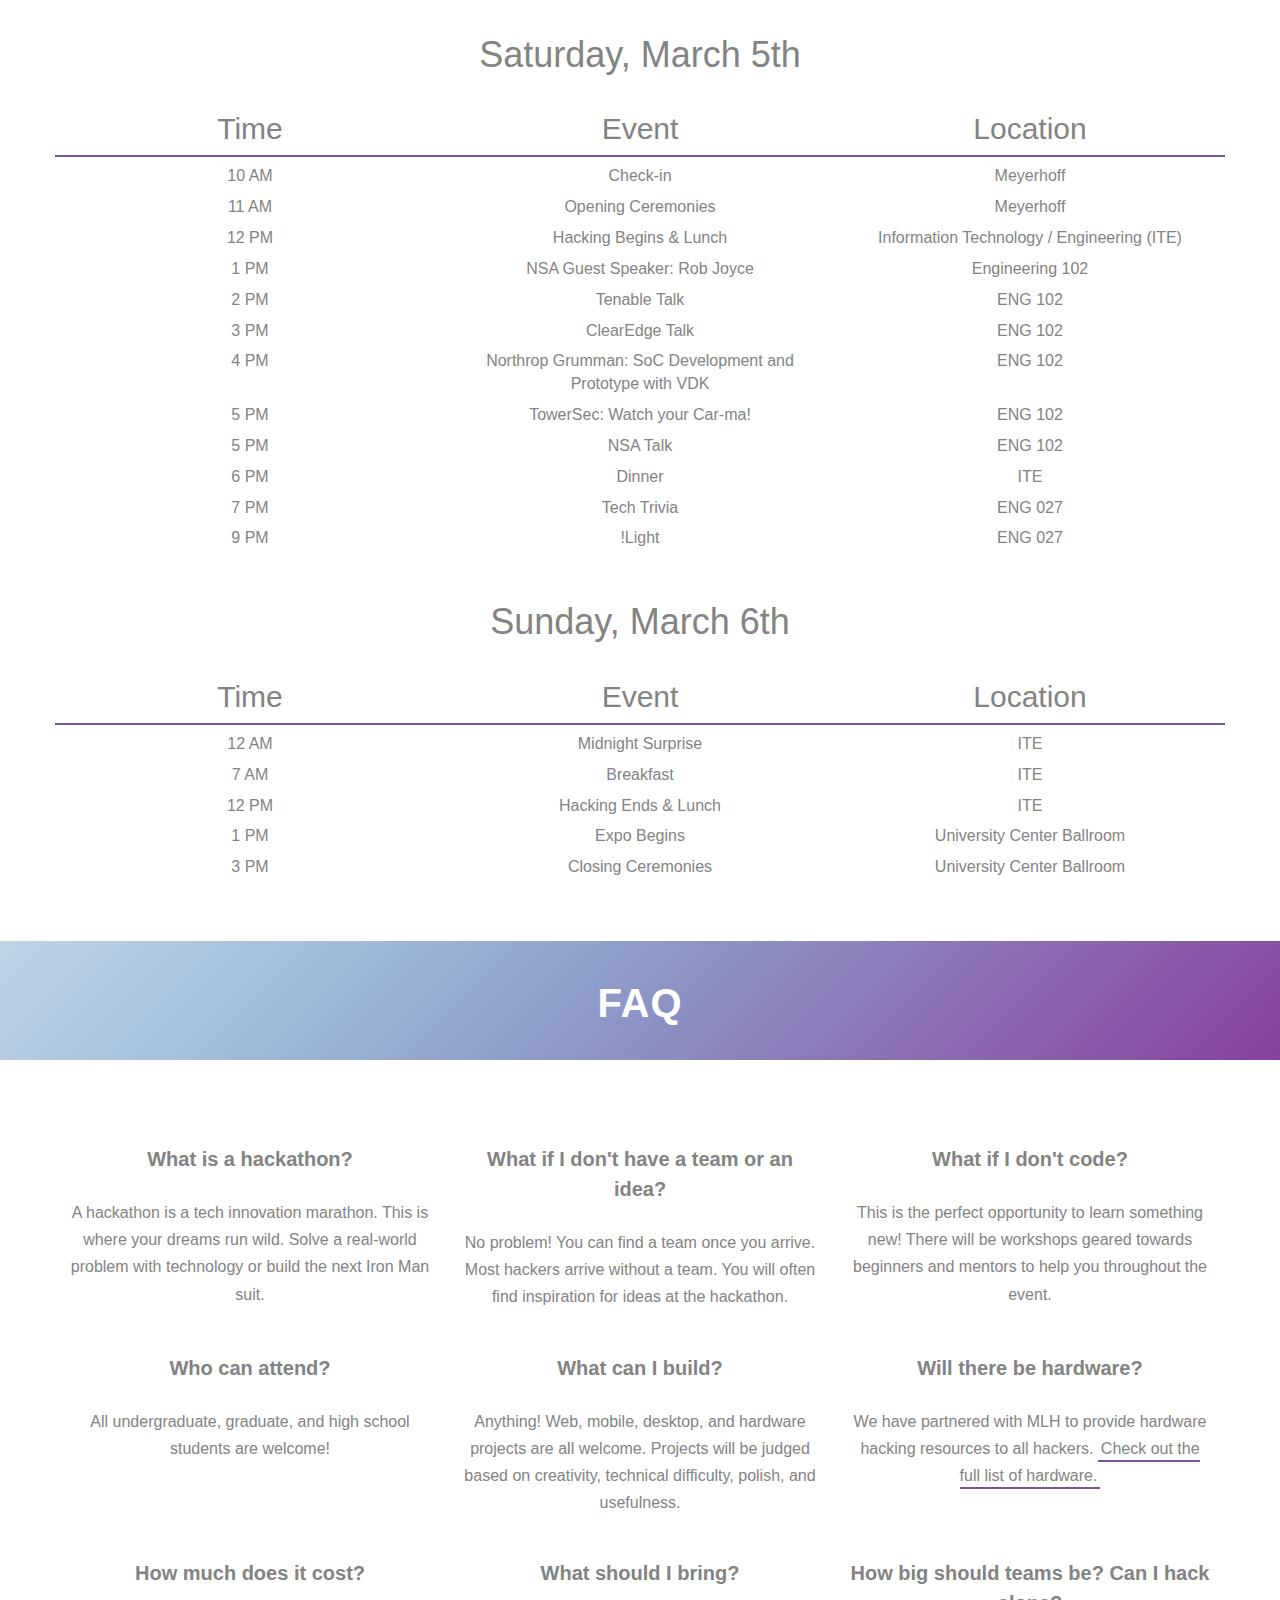
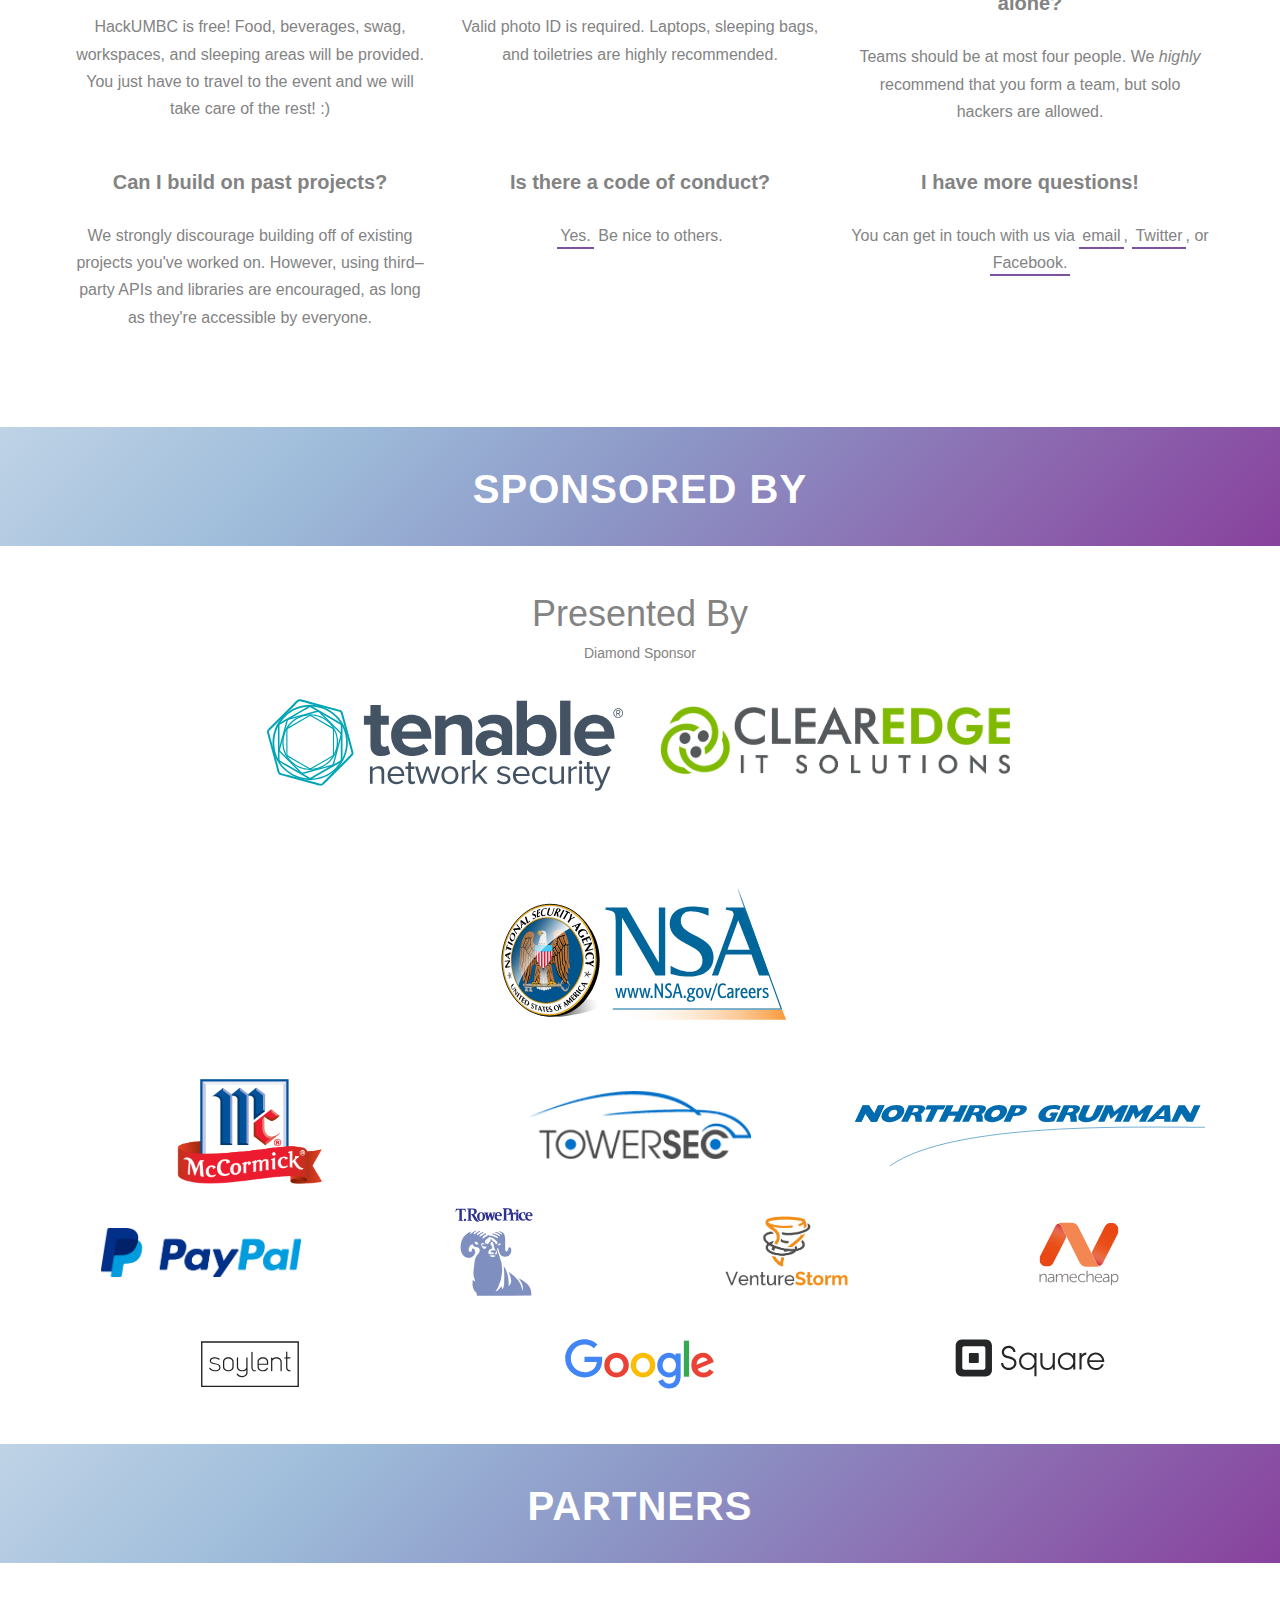
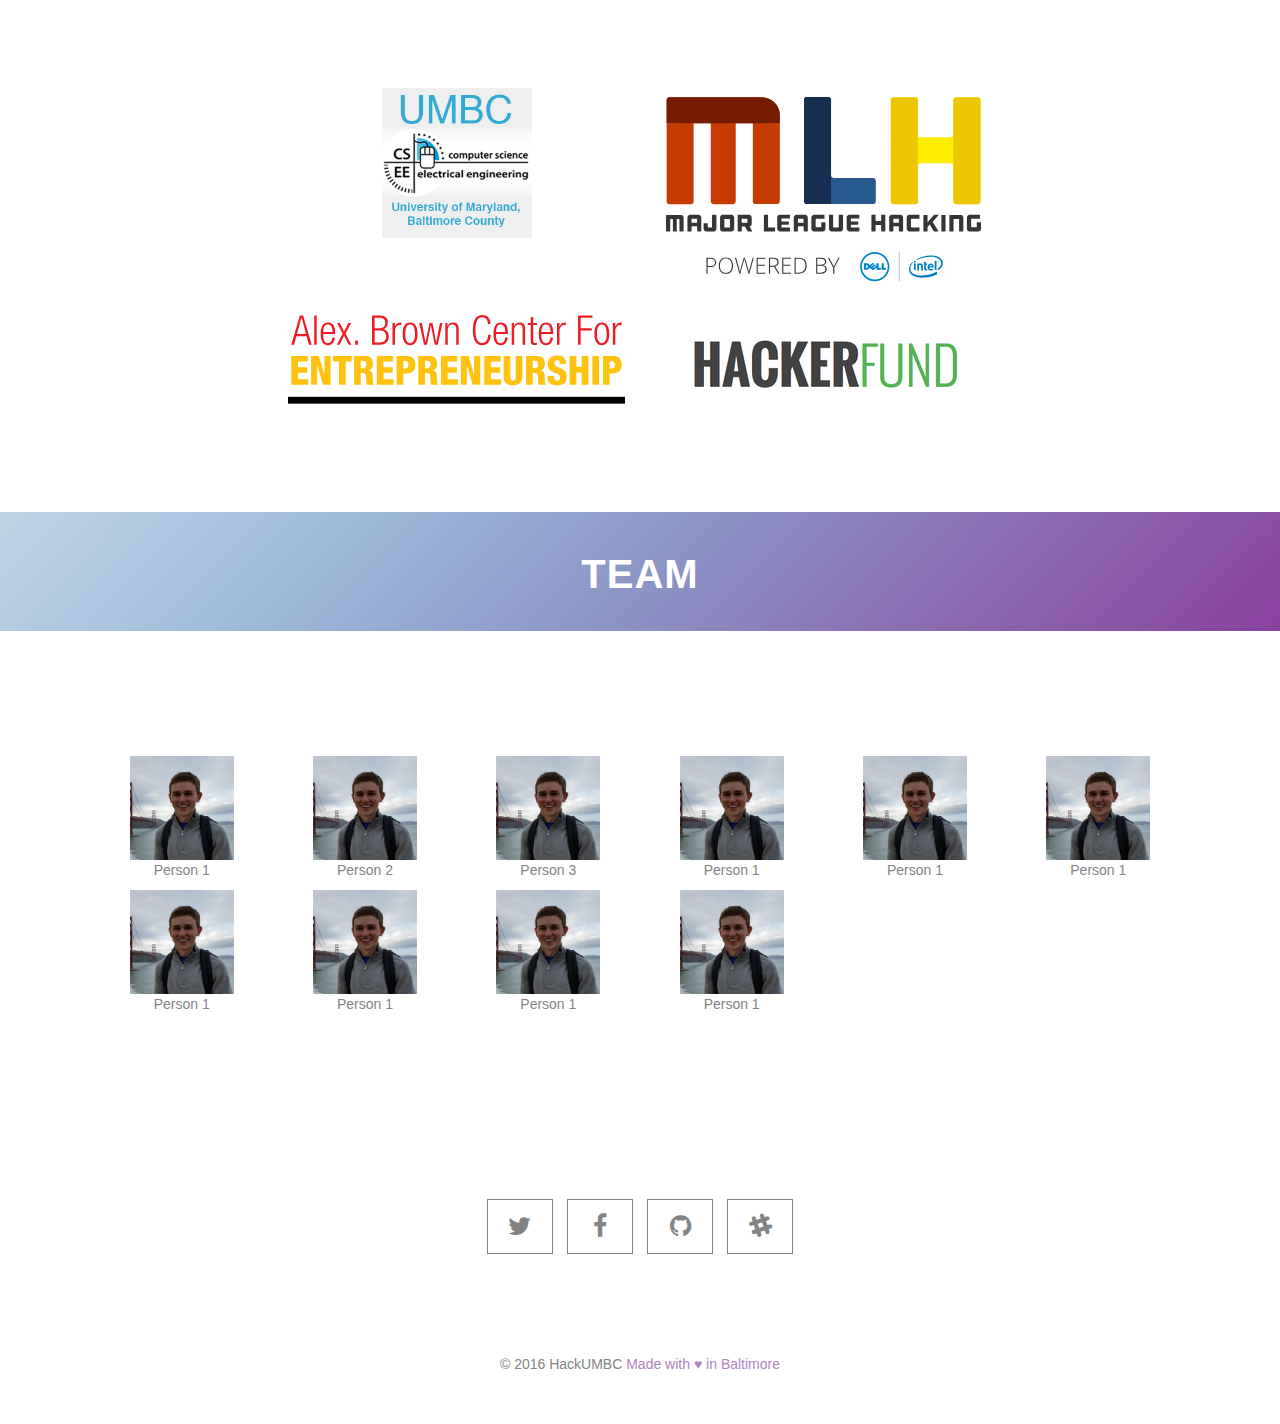
==== commit 6c46a419: "Fixed hackerfund" ====
--- a/index.html
+++ b/index.html
@@ -51,7 +51,6 @@
 
     <!-- Favicon -->
     <link rel="shortcut icon" type="image/png" href="/img/favicon.png"/>
-    <link href='https://fonts.googleapis.com/css?family=Oswald:700,400' rel='stylesheet' type='text/css'>
 </head>
 <body id="page-top" data-spy="scroll" data-target=".navbar-fixed-top">
 
@@ -489,7 +488,7 @@
           <a href="http://entrepreneurship.umbc.edu/" target="_blank"><img src="img/partner/alexbrown.svg" class="partner-wide"></a>
         </div>
         <div class="col-xs-8 col-xs-offset-2 col-sm-4 col-sm-offset-0">
-          <a href="http://hacker.fund/" target="_blank"><img src="img/partner/hackerfund.svg" class="partner-wide"></a>
+          <a href="http://hacker.fund/" target="_blank"><img src="img/partner/hackerfund.png" class="partner-hackerfund"></a>
         </div>
       </div>
     </section>
--- a/css/common.css
+++ b/css/common.css
@@ -143,6 +143,10 @@
 .partner-csee {
   width: 150px;
   margin-bottom: 2em;
+}
+.partner-hackerfund {
+  margin-top: 2em;
+  max-width: 100%;
 }
 .partner-wide {
   margin-top: 2em;
@@ -209,4 +213,7 @@
   .sponsor-nsa {
     height: auto;
   }
+  .partner-hackerfund {
+    margin-top: 3em;
+  }
 }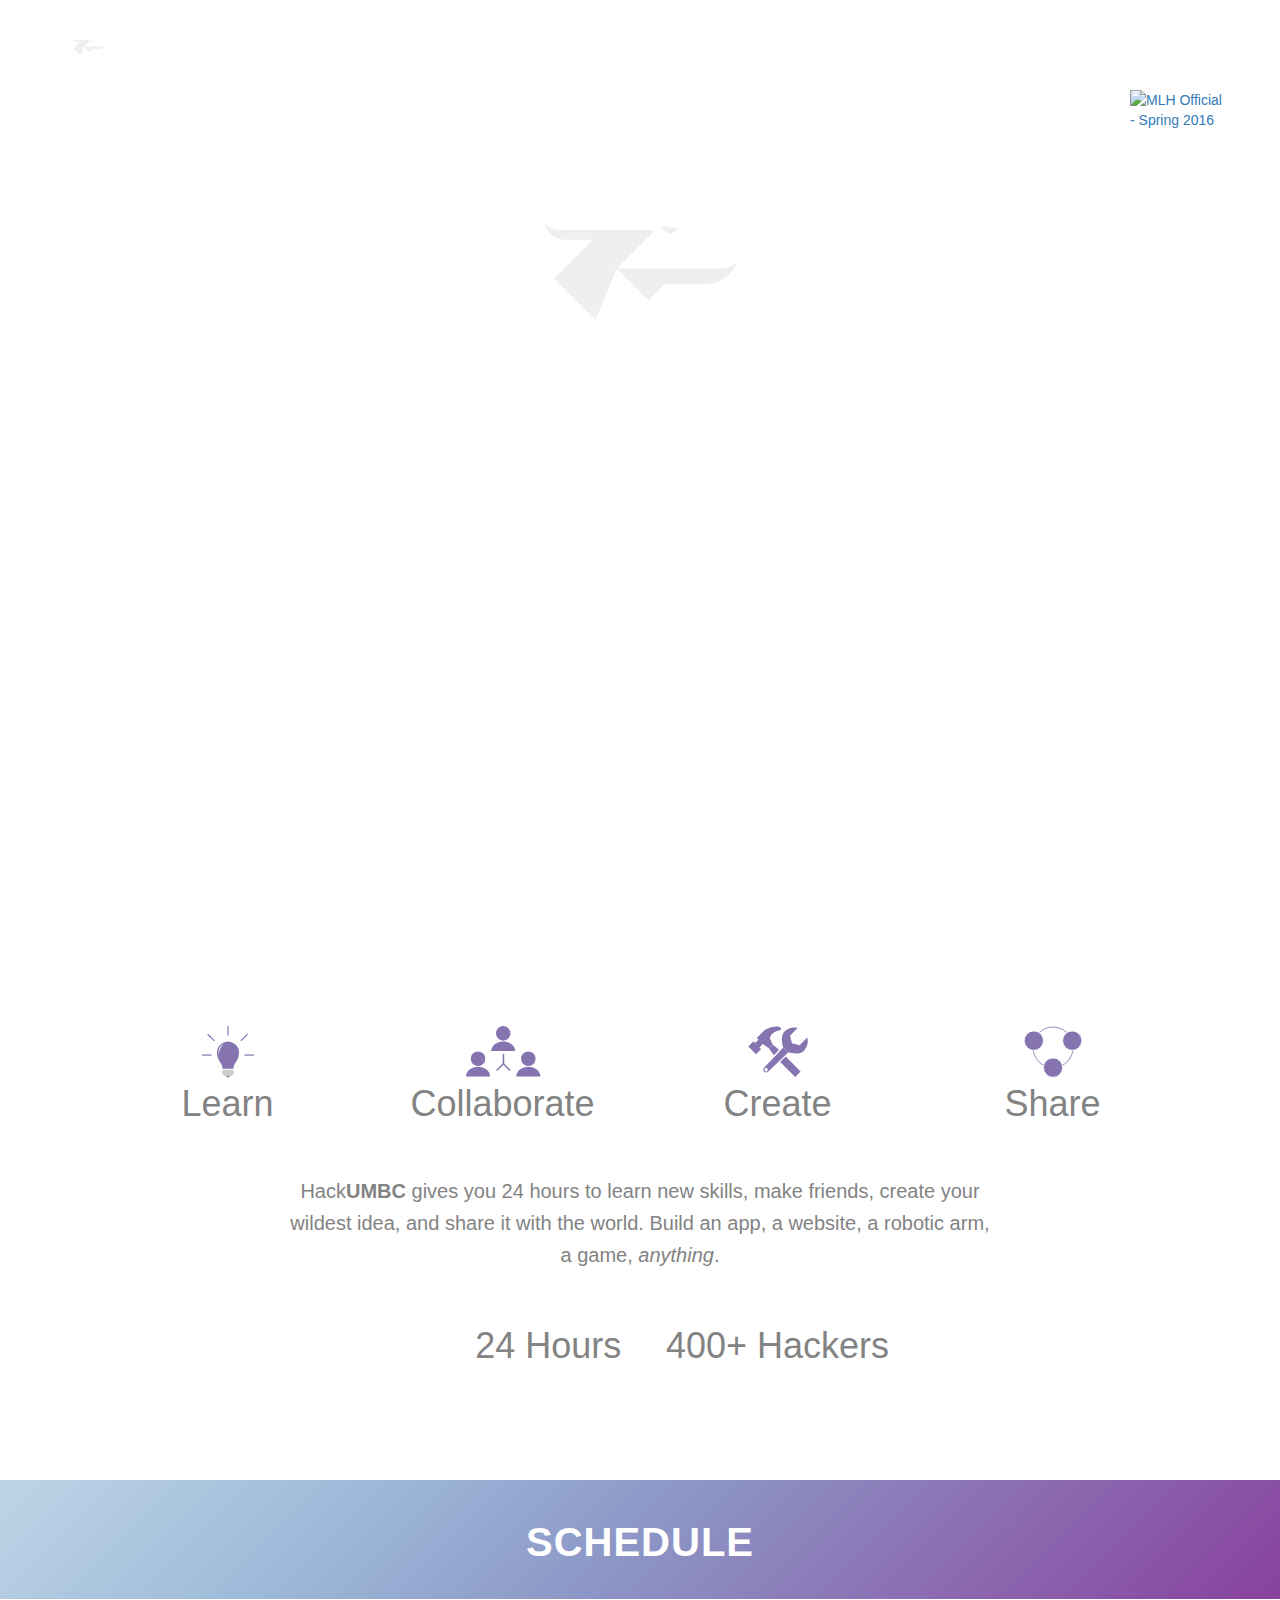
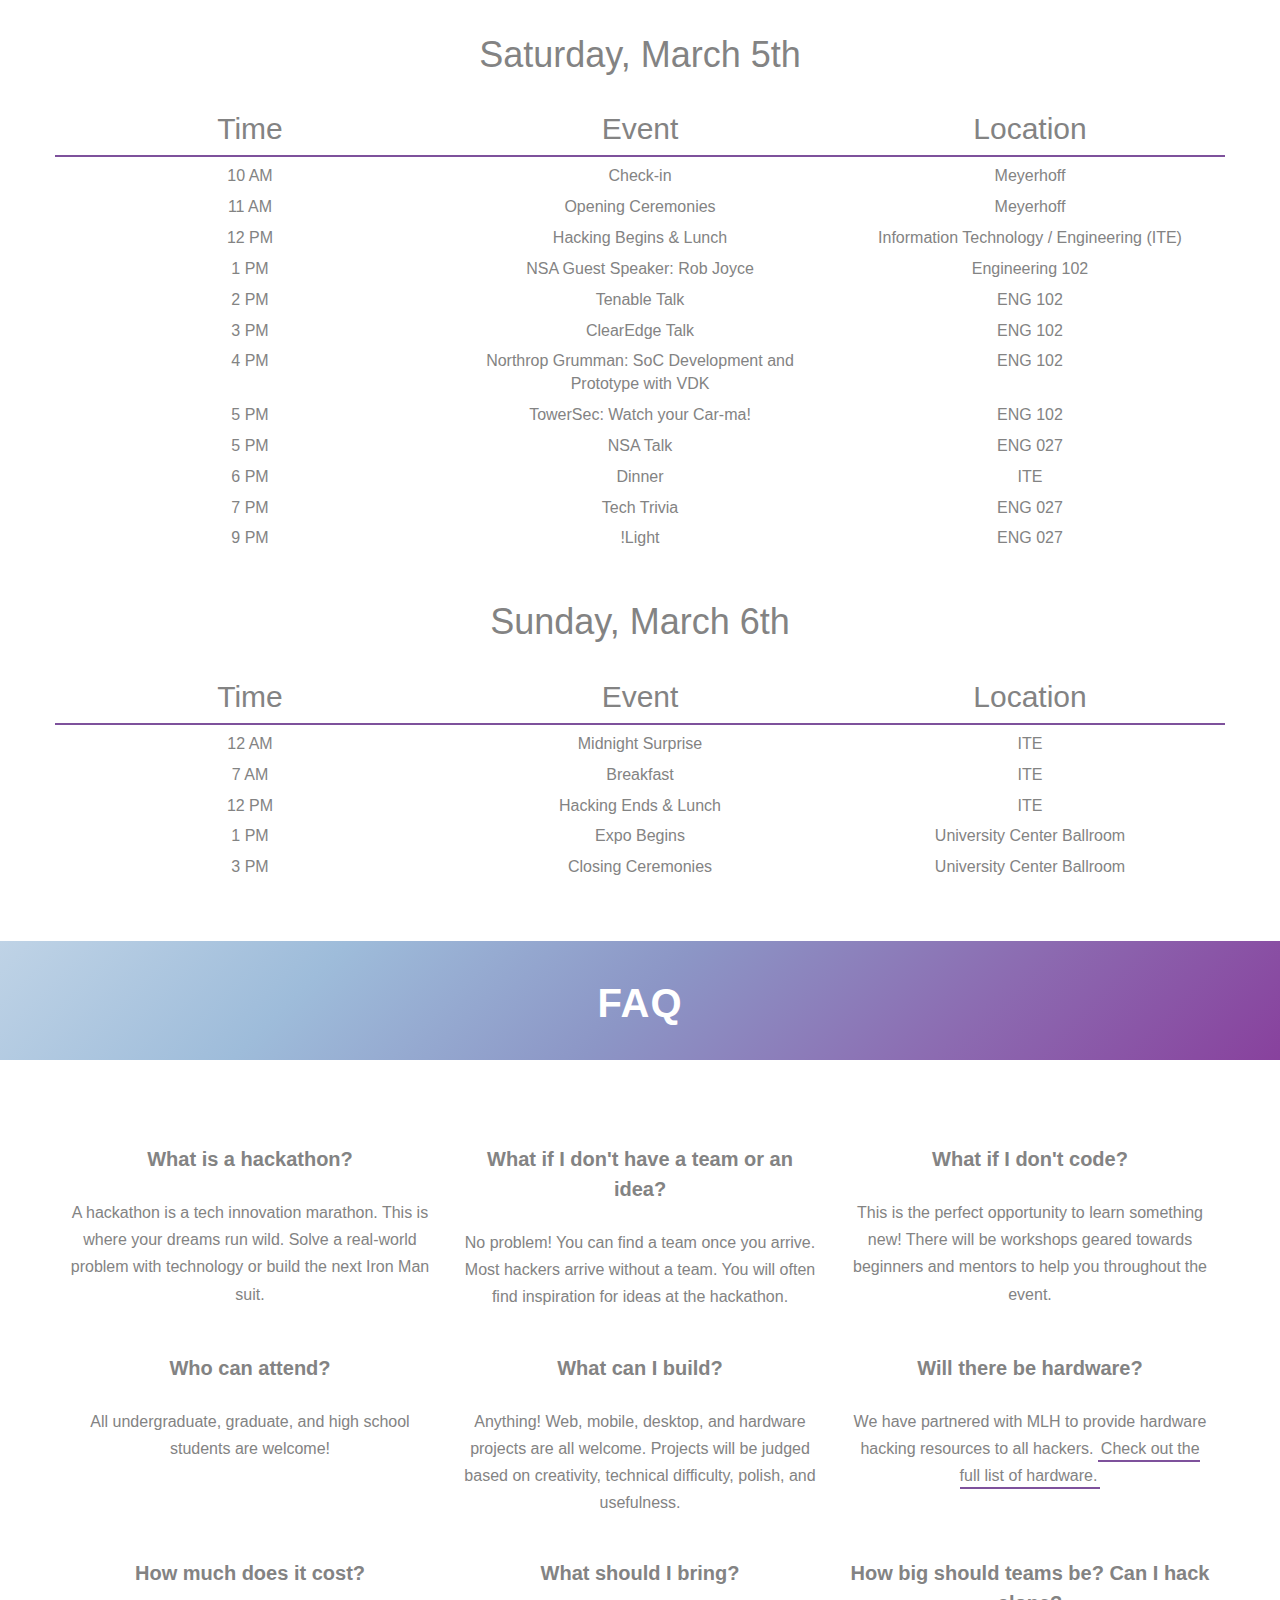
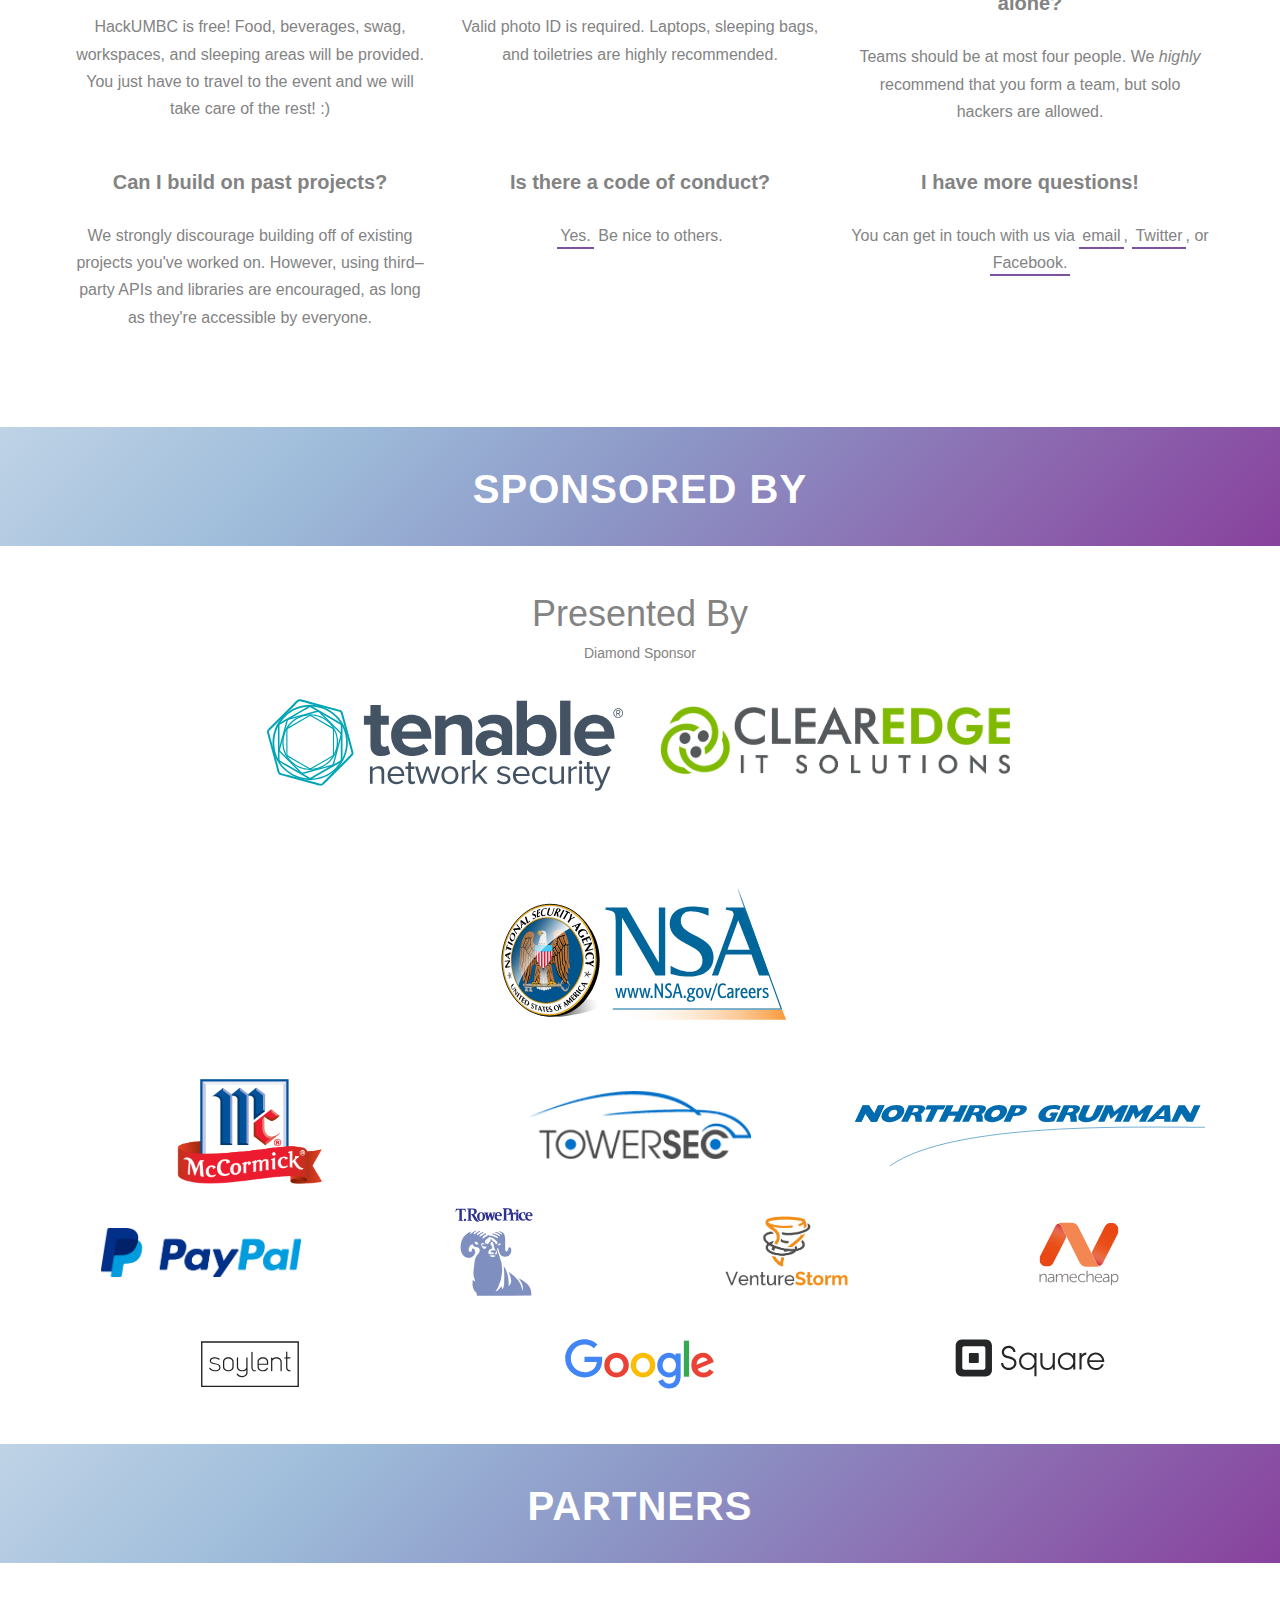
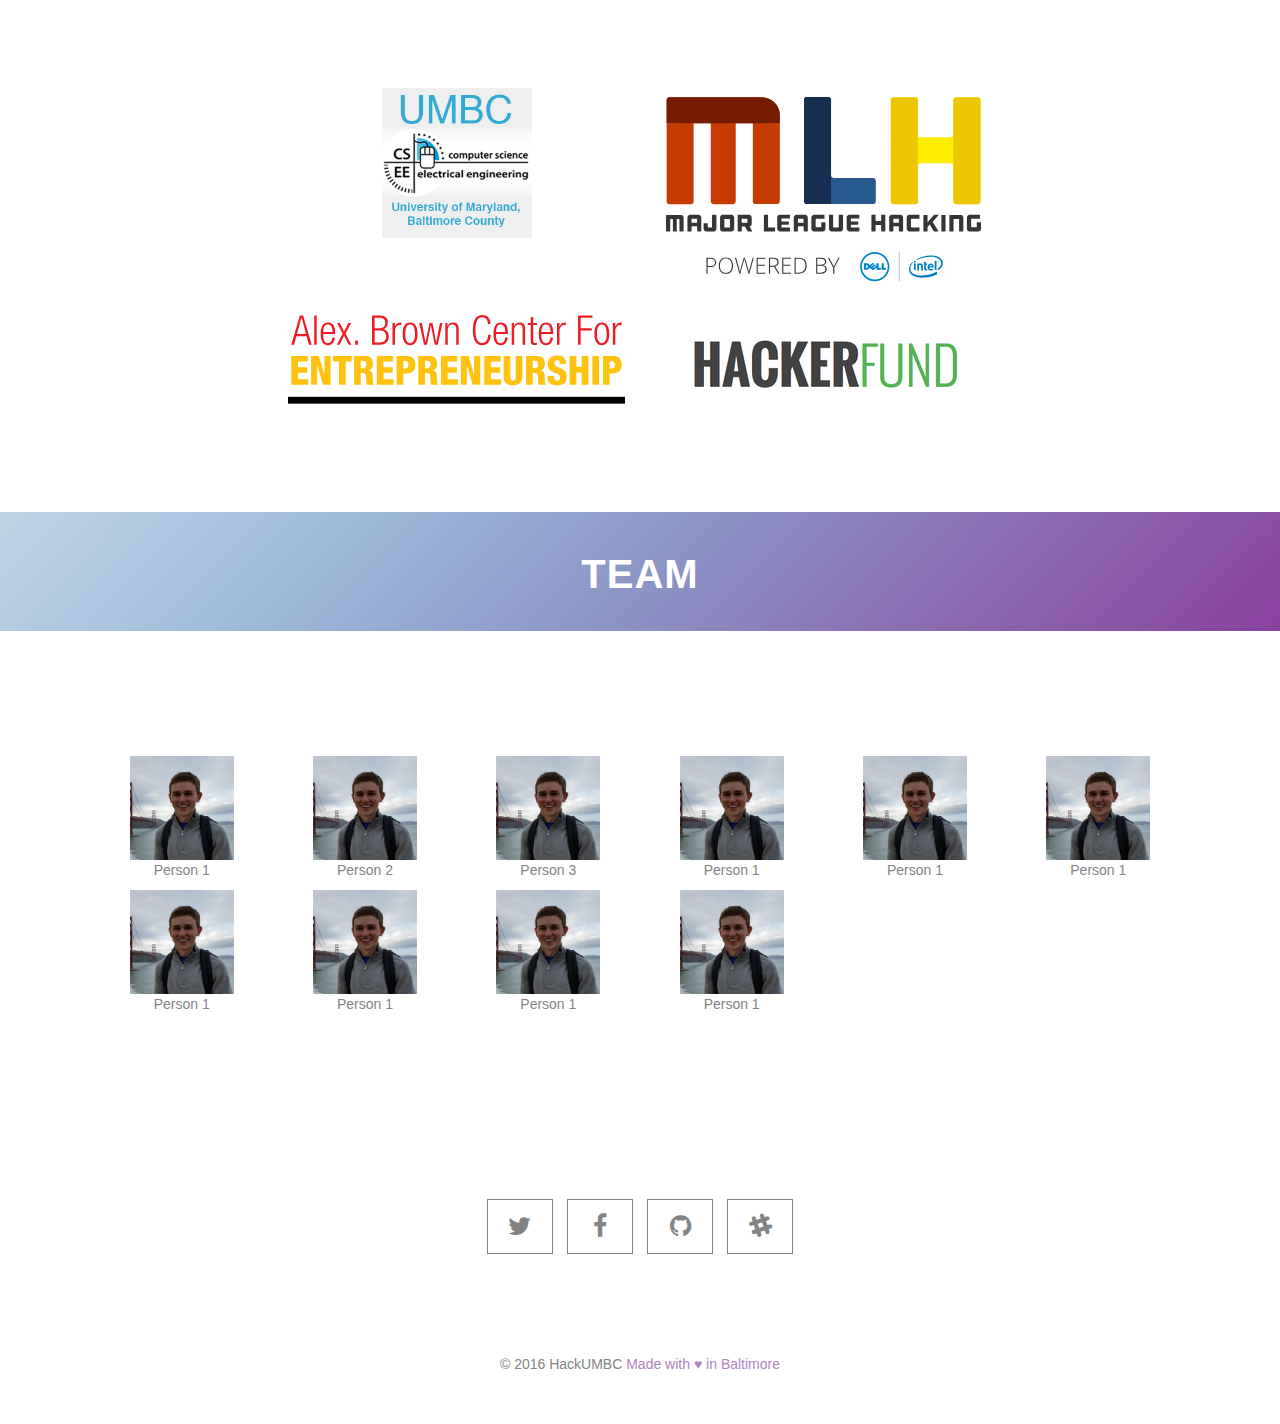
==== commit a61cdb67: "Merge branch 'master' into gh-pages" ====
--- a/index.html
+++ b/index.html
@@ -51,6 +51,7 @@
 
     <!-- Favicon -->
     <link rel="shortcut icon" type="image/png" href="/img/favicon.png"/>
+    <link href='https://fonts.googleapis.com/css?family=Oswald:700,400' rel='stylesheet' type='text/css'>
 </head>
 <body id="page-top" data-spy="scroll" data-target=".navbar-fixed-top">
 
@@ -235,7 +236,7 @@
         <div class="row">
           <div class="col-xs-4">5 PM</div>
           <div class="col-xs-4">NSA Talk</div>
-          <div class="col-xs-4"><a href="https://goo.gl/a85UAM" target="_blank">ENG 102</a></div>
+          <div class="col-xs-4"><a href="https://goo.gl/a85UAM" target="_blank">ENG 027</a></div>
         </div>
         <div class="row">
           <div class="col-xs-4">6 PM</div>
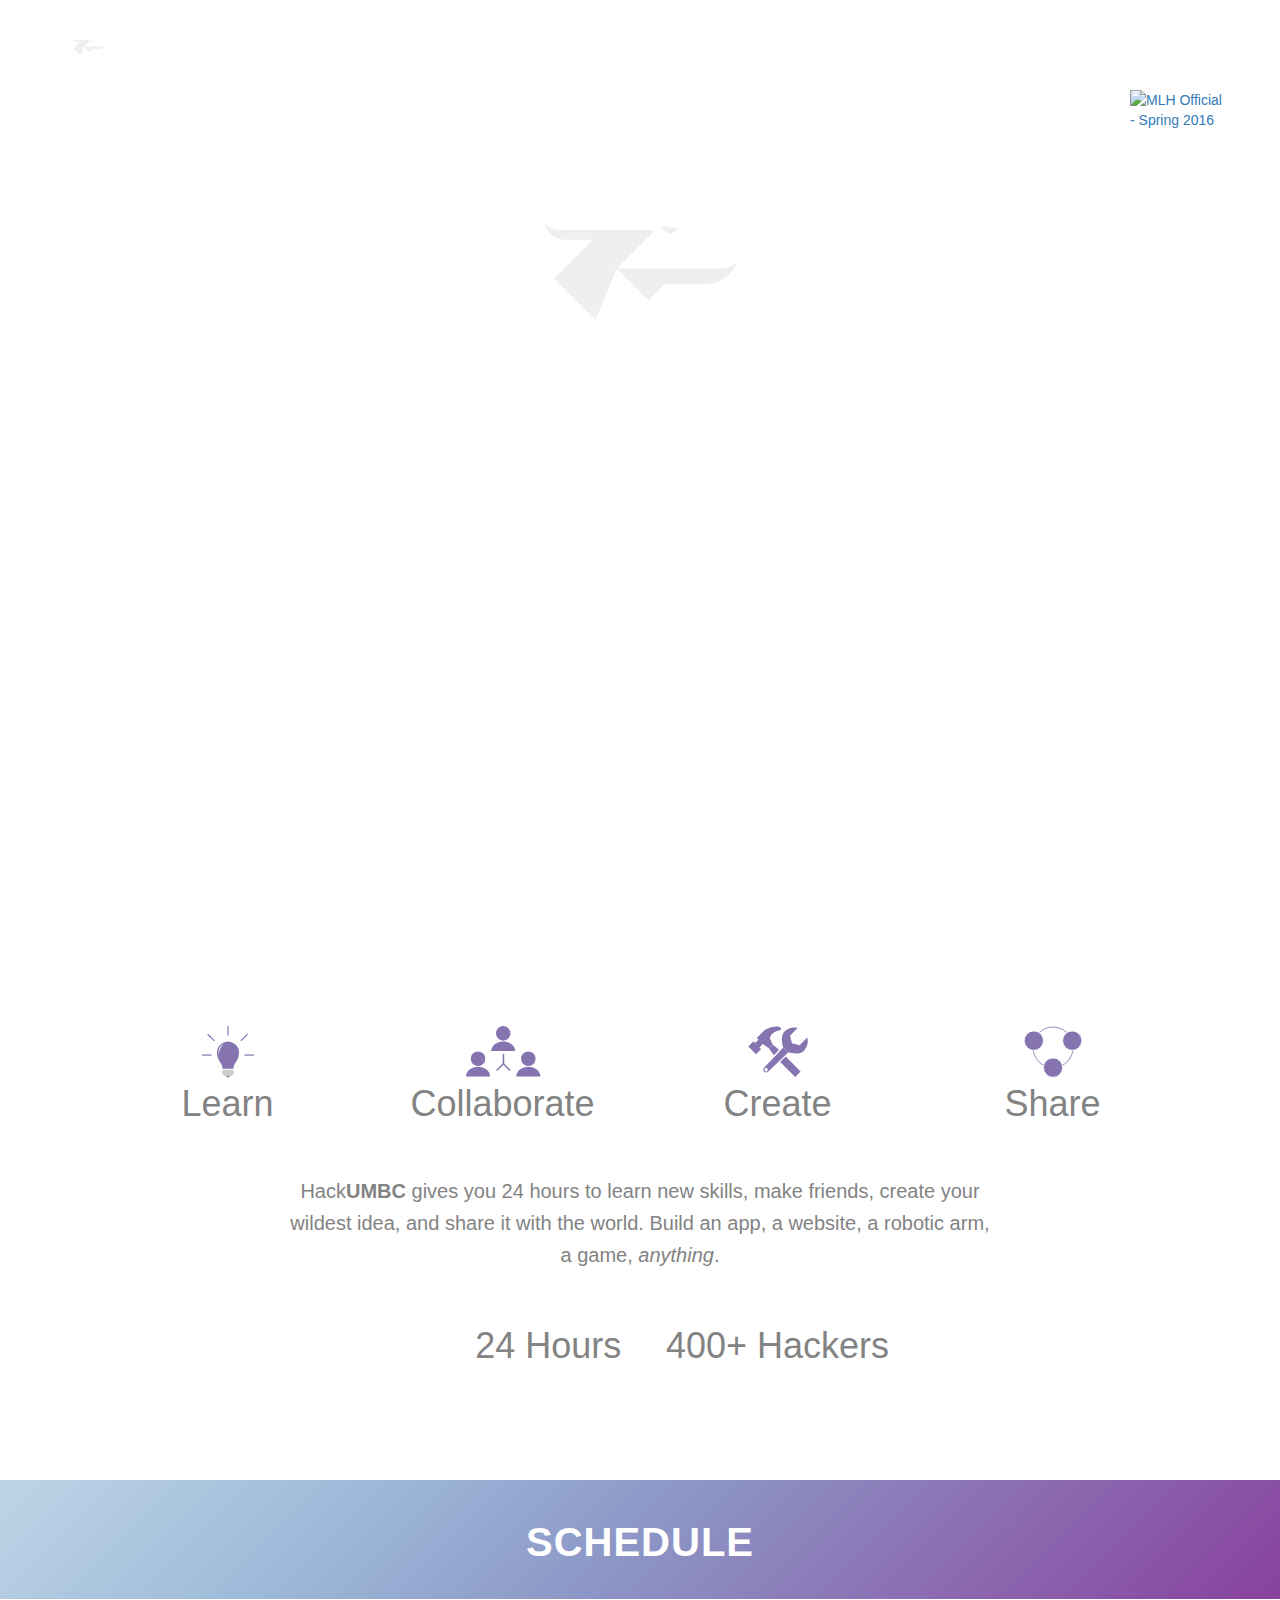
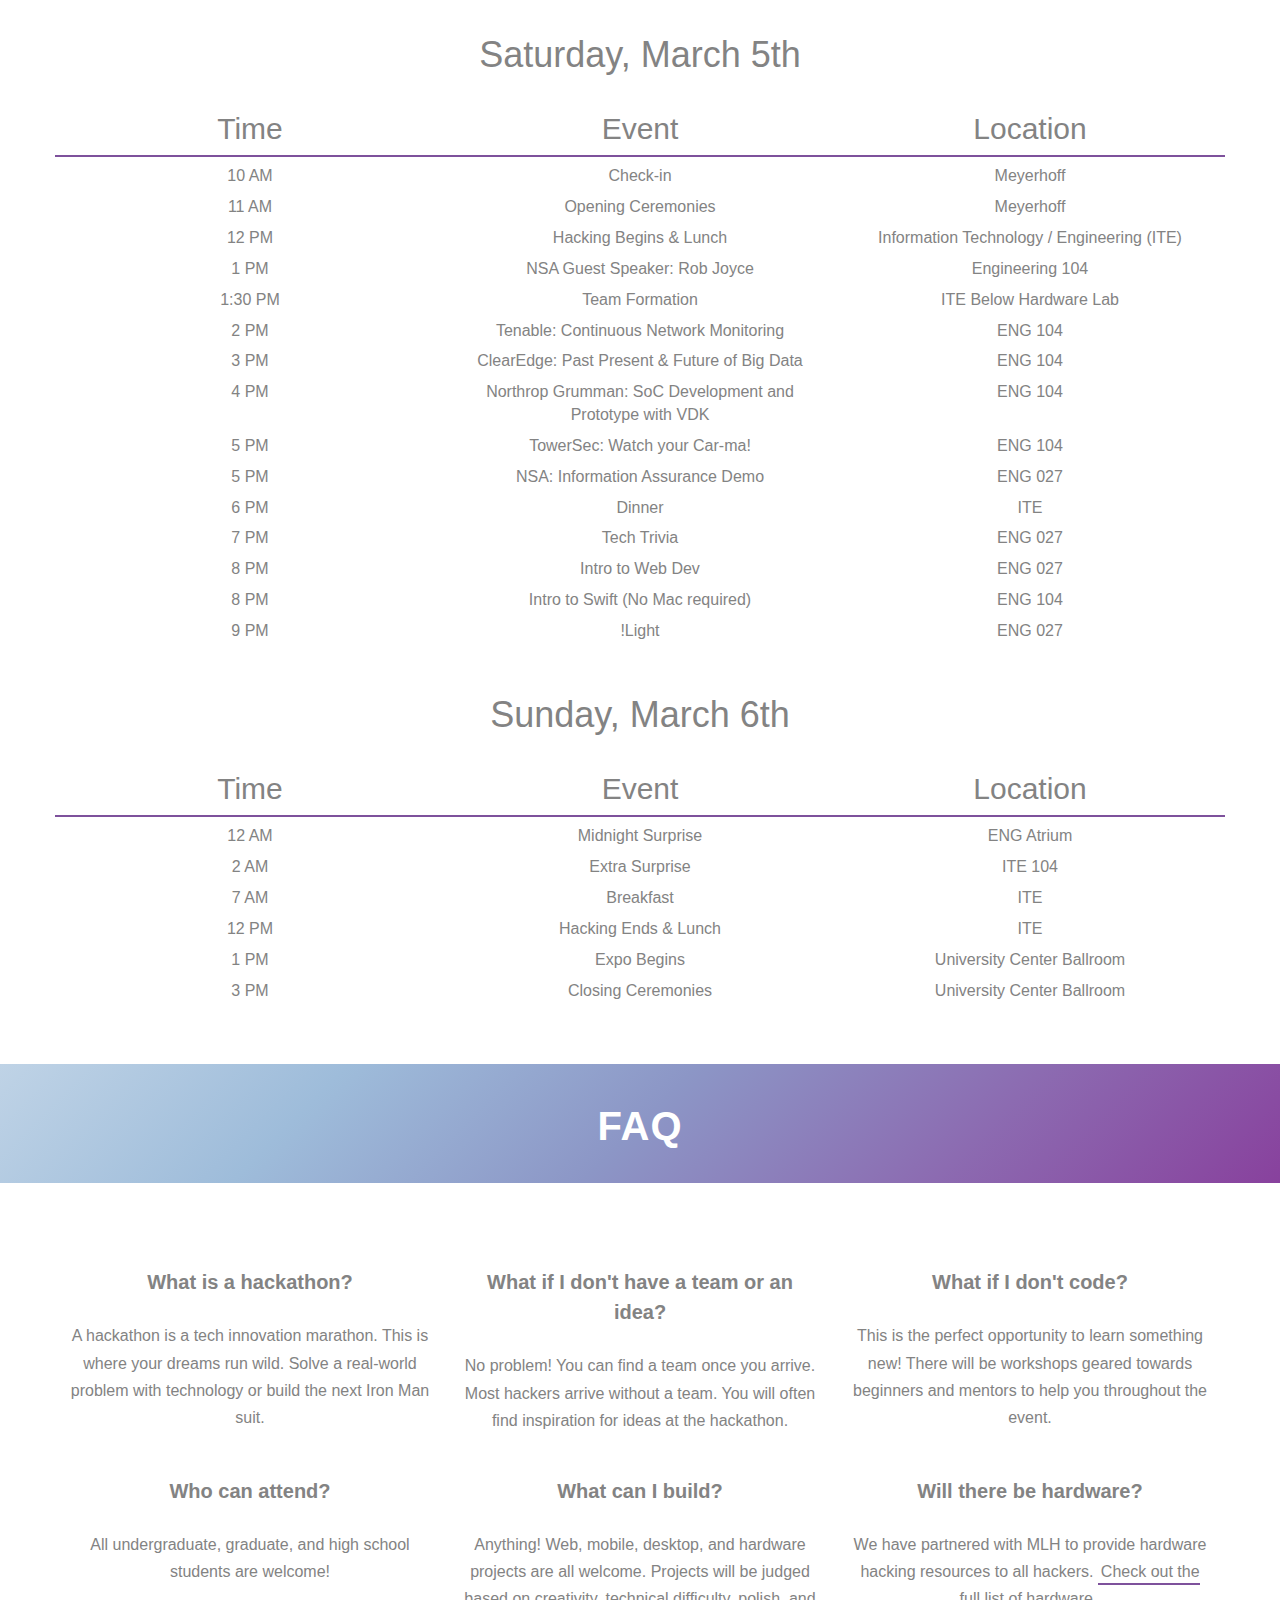
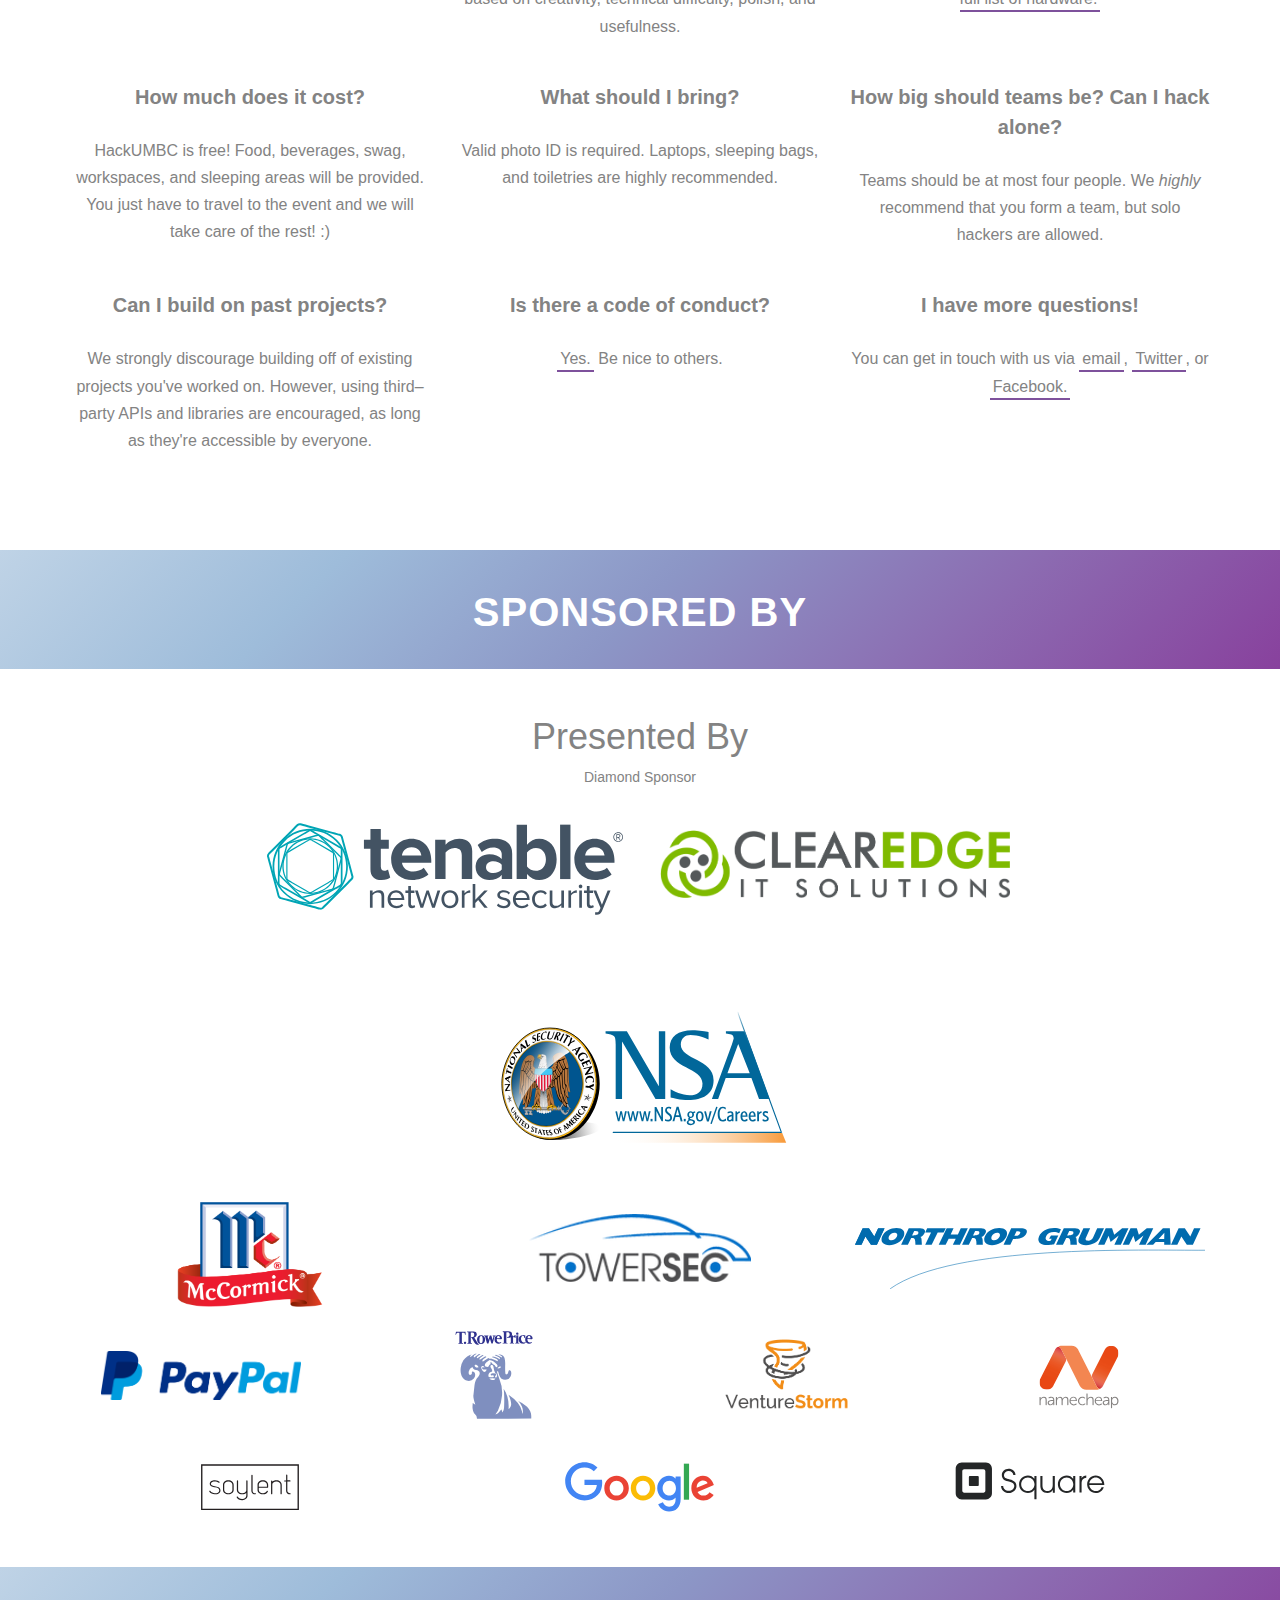
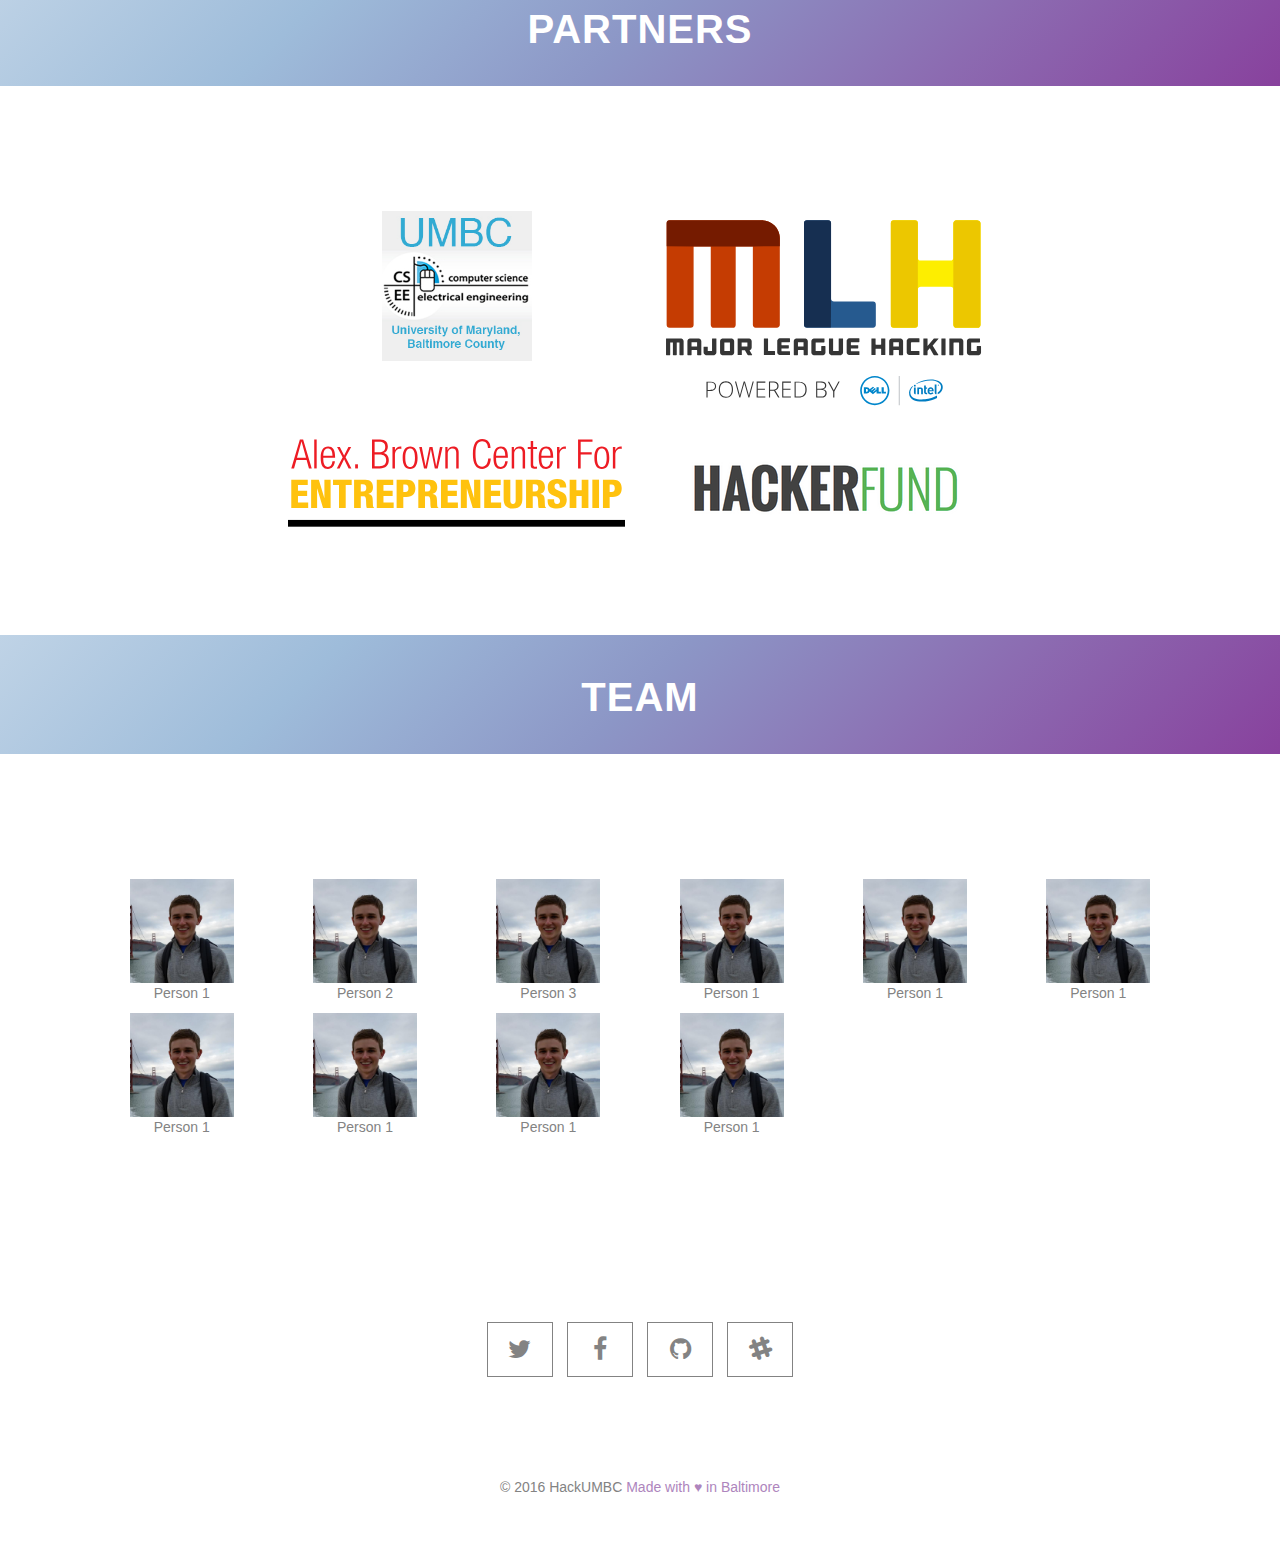
==== commit 4cd021e0: "Updated cover links and schedule" ====
--- a/index.html
+++ b/index.html
@@ -51,7 +51,6 @@
 
     <!-- Favicon -->
     <link rel="shortcut icon" type="image/png" href="/img/favicon.png"/>
-    <link href='https://fonts.googleapis.com/css?family=Oswald:700,400' rel='stylesheet' type='text/css'>
 </head>
 <body id="page-top" data-spy="scroll" data-target=".navbar-fixed-top">
 
@@ -119,15 +118,29 @@
                       <p>March 5th - 6th, 2016<br>
                         <a id="address" href="https://goo.gl/KggaaM">1000 Hilltop Circle, Baltimore, MD</a>
                       </p>
+<!--
                       <div class="inline btn-cover-div">
-<!--                    <a href="apply.html" class="btn btn-cover btn-lg">Apply</a>-->
-                        <a href="http://helpqhackumbc.cloudapp.net/" class="btn btn-cover btn-lg">HelpQ</a>
+                        <a href="apply.html" class="btn btn-cover btn-lg">Apply</a>
                       </div>
+-->
 <!--
                       <div class="inline btn-cover-div">
                         <a href="mailto:hackumbc@gmail.com?subject=I am interested in being a sponsor!" class="btn btn-cover btn-lg">Sponsor</a>
                     </div>
 -->
+<!--
+                      <div class="inline btn-cover-div">
+                        <a href="http://helpqhackumbc.cloudapp.net/" class="btn btn-cover btn-lg">HelpQ</a>
+                      </div>
+-->
+<!--
+                      <div class="inline btn-cover-div">
+                        <a href="https://docs.google.com/spreadsheets/d/1AWfbzlhiKRCPxlUcPxXHR2ZEr_4nma5_Pw4swyi9ibw/edit?usp=sharing" class="btn btn-cover btn-lg">Table Numbers</a>
+                      </div>
+-->
+                     <div class="inline btn-cover-div">
+                       <a href="http://hackumbcs16.devpost.com/" class="btn btn-cover btn-lg">Devpost Submission</a>
+                    </div>
                   </div>
                 </div>
             </div>
@@ -211,31 +224,36 @@
         <div class="row">
           <div class="col-xs-4">1 PM</div>
           <div class="col-xs-4">NSA Guest Speaker: Rob Joyce</div>
-          <div class="col-xs-4"><a href="https://goo.gl/a85UAM" target="_blank">Engineering 102</a></div>
+          <div class="col-xs-4"><a href="https://goo.gl/a85UAM" target="_blank">Engineering 104</a></div>
+        </div>
+        <div class="row">
+          <div class="col-xs-4">1:30 PM</div>
+          <div class="col-xs-4">Team Formation</div>
+          <div class="col-xs-4"><a href="https://goo.gl/4mdiFa" target="_blank">ITE Below Hardware Lab</a></div>
         </div>
         <div class="row">
           <div class="col-xs-4">2 PM</div>
-          <div class="col-xs-4">Tenable Talk</div>
-          <div class="col-xs-4"><a href="https://goo.gl/a85UAM" target="_blank">ENG 102</a></div>
+          <div class="col-xs-4">Tenable: Continuous Network Monitoring</div>
+          <div class="col-xs-4"><a href="https://goo.gl/a85UAM" target="_blank">ENG 104</a></div>
         </div>
         <div class="row">
           <div class="col-xs-4">3 PM</div>
-          <div class="col-xs-4">ClearEdge Talk</div>
-          <div class="col-xs-4"><a href="https://goo.gl/a85UAM" target="_blank">ENG 102</a></div>
+          <div class="col-xs-4">ClearEdge: Past Present &amp; Future of Big Data</div>
+          <div class="col-xs-4"><a href="https://goo.gl/a85UAM" target="_blank">ENG 104</a></div>
         </div>
         <div class="row">
           <div class="col-xs-4">4 PM</div>
           <div class="col-xs-4">Northrop Grumman: SoC Development and Prototype with VDK</div>
-          <div class="col-xs-4"><a href="https://goo.gl/a85UAM" target="_blank">ENG 102</a></div>
+          <div class="col-xs-4"><a href="https://goo.gl/a85UAM" target="_blank">ENG 104</a></div>
         </div>
         <div class="row">
           <div class="col-xs-4">5 PM</div>
           <div class="col-xs-4">TowerSec: Watch your Car-ma!</div>
-          <div class="col-xs-4"><a href="https://goo.gl/a85UAM" target="_blank">ENG 102</a></div>
+          <div class="col-xs-4"><a href="https://goo.gl/a85UAM" target="_blank">ENG 104</a></div>
         </div>
         <div class="row">
           <div class="col-xs-4">5 PM</div>
-          <div class="col-xs-4">NSA Talk</div>
+          <div class="col-xs-4">NSA: Information Assurance Demo</div>
           <div class="col-xs-4"><a href="https://goo.gl/a85UAM" target="_blank">ENG 027</a></div>
         </div>
         <div class="row">
@@ -247,6 +265,16 @@
           <div class="col-xs-4">7 PM</div>
           <div class="col-xs-4">Tech Trivia</div>
           <div class="col-xs-4"><a href="https://goo.gl/a85UAM" target="_blank">ENG 027</a></div>
+        </div>
+        <div class="row">
+          <div class="col-xs-4">8 PM</div>
+          <div class="col-xs-4">Intro to Web Dev</div>
+          <div class="col-xs-4"><a href="https://goo.gl/a85UAM" target="_blank">ENG 027</a></div>
+        </div>
+        <div class="row">
+          <div class="col-xs-4">8 PM</div>
+          <div class="col-xs-4">Intro to Swift (No Mac required)</div>
+          <div class="col-xs-4"><a href="https://goo.gl/a85UAM" target="_blank">ENG 104</a></div>
         </div>
         <div class="row">
           <div class="col-xs-4">9 PM</div>
@@ -264,7 +292,12 @@
         <div class="row">
           <div class="col-xs-4">12 AM</div>
           <div class="col-xs-4">Midnight Surprise</div>
-          <div class="col-xs-4"><a href="https://goo.gl/4mdiFa" target="_blank">ITE</a></div>
+          <div class="col-xs-4"><a href="https://goo.gl/4mdiFa" target="_blank">ENG Atrium</a></div>
+        </div>
+        <div class="row">
+          <div class="col-xs-4">2 AM</div>
+          <div class="col-xs-4">Extra Surprise</div>
+          <div class="col-xs-4"><a href="https://goo.gl/4mdiFa" target="_blank">ITE 104</a></div>
         </div>
         <div class="row">
           <div class="col-xs-4">7 AM</div>
